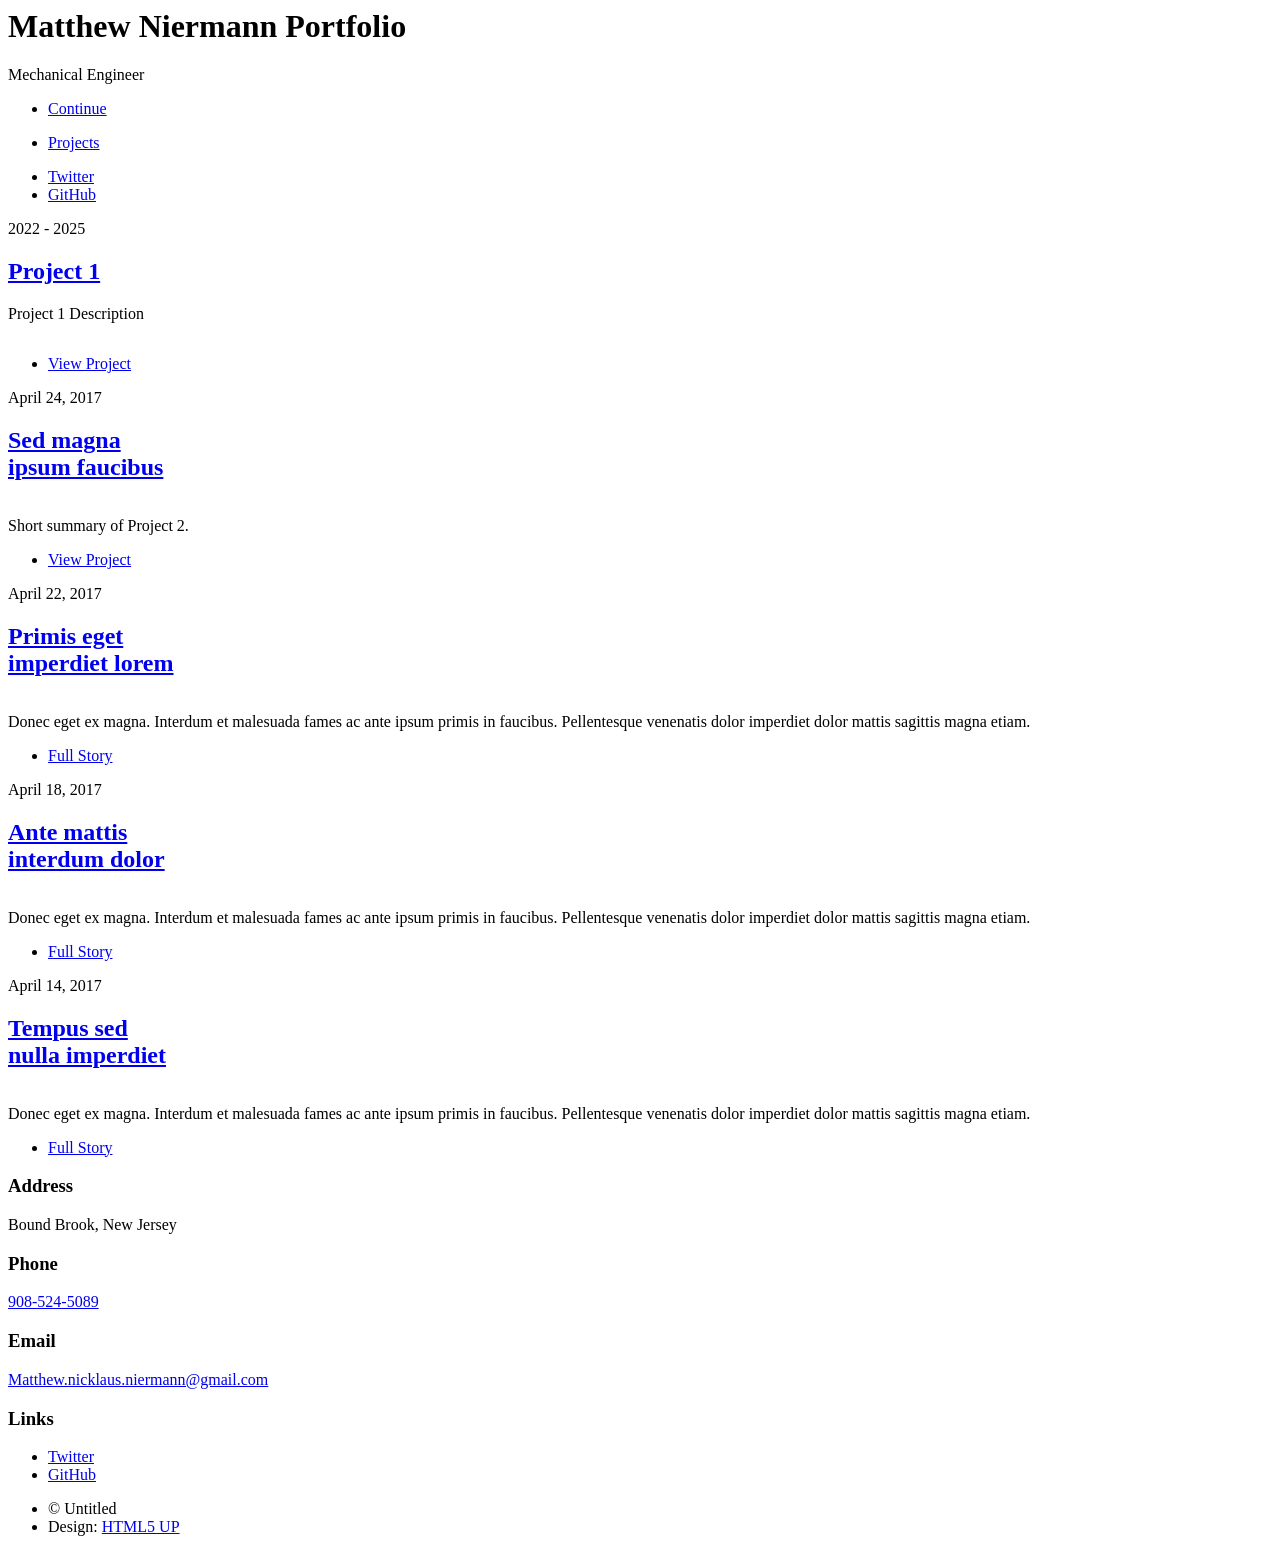
==== index.html @ f5a977fb "Add files via upload" ====
<html>
	<head>
		<title>Matthew Niermann Portfolio</title>
		<meta charset="utf-8" />
		<meta name="viewport" content="width=device-width, initial-scale=1, user-scalable=no" />
		<link rel="stylesheet" href="assets/css/main.css" />
		<noscript><link rel="stylesheet" href="assets/css/noscript.css" /></noscript>
	</head>
	<body class="is-preload">

		<!-- Wrapper -->
			<div id="wrapper" class="fade-in">

				<!-- Intro -->
					<div id="intro">
						<h1>Matthew Niermann Portfolio</h1>
						<p>Mechanical Engineer</p>
						<ul class="actions">
							<li><a href="#header" class="button icon solid solo fa-arrow-down scrolly">Continue</a></li>
						</ul>
					</div>



				<!-- Nav -->
					<nav id="nav">
						<ul class="links">
							<li class="active"><a href="index.html">Projects</a></li>
						</ul>
						<ul class="icons">
							<li><a href="#" class="icon brands alt fa-linkedin"><span class="label">Twitter</span></a></li>
							<li><a href="#" class="icon brands alt fa-github"><span class="label">GitHub</span></a></li>
						</ul>
					</nav>

				<!-- Main -->
					<div id="main">
						<!-- Featured Post -->
							<article class="post featured">
								<header class="major">
									<span class="date">2022 - 2025</span>
									<h2><a href="projects/project1.html">Project 1<br /></a></h2>
									<p>Project 1 Description</p>
								</header>
								<a href="projects/project1.html" class="image main"><img src="images/pic01.jpg" alt="" /></a>
								<ul class="actions special">
									<li><a href="projects/project1.html" class="button large">View Project</a></li>
								</ul>
							</article>

							<!-- Example for other projects -->
							<article>
								<header>
									<span class="date">April 24, 2017</span>
									<h2><a href="projects/project2.html">Sed magna<br />ipsum faucibus</a></h2>
								</header>
								<a href="projects/project2.html" class="image fit"><img src="images/pic02.jpg" alt="" /></a>
								<p>Short summary of Project 2.</p>
								<ul class="actions special">
									<li><a href="projects/project2.html" class="button">View Project</a></li>
								</ul>
							</article>

								<article>
									<header>
										<span class="date">April 22, 2017</span>
										<h2><a href="#">Primis eget<br />
										imperdiet lorem</a></h2>
									</header>
									<a href="#" class="image fit"><img src="images/pic03.jpg" alt="" /></a>
									<p>Donec eget ex magna. Interdum et malesuada fames ac ante ipsum primis in faucibus. Pellentesque venenatis dolor imperdiet dolor mattis sagittis magna etiam.</p>
									<ul class="actions special">
										<li><a href="#" class="button">Full Story</a></li>
									</ul>
								</article>
								<article>
									<header>
										<span class="date">April 18, 2017</span>
										<h2><a href="#">Ante mattis<br />
										interdum dolor</a></h2>
									</header>
									<a href="#" class="image fit"><img src="images/pic04.jpg" alt="" /></a>
									<p>Donec eget ex magna. Interdum et malesuada fames ac ante ipsum primis in faucibus. Pellentesque venenatis dolor imperdiet dolor mattis sagittis magna etiam.</p>
									<ul class="actions special">
										<li><a href="#" class="button">Full Story</a></li>
									</ul>
								</article>
								<article>
									<header>
										<span class="date">April 14, 2017</span>
										<h2><a href="#">Tempus sed<br />
										nulla imperdiet</a></h2>
									</header>
									<a href="#" class="image fit"><img src="images/pic05.jpg" alt="" /></a>
									<p>Donec eget ex magna. Interdum et malesuada fames ac ante ipsum primis in faucibus. Pellentesque venenatis dolor imperdiet dolor mattis sagittis magna etiam.</p>
									<ul class="actions special">
										<li><a href="#" class="button">Full Story</a></li>
									</ul>
								</article>
								

						


						<section class="split contact">
							<section class="alt">
								<h3>Address</h3>
								<p>Bound Brook, New Jersey</p>
							</section>
							<section>
								<h3>Phone</h3>
								<p><a href="#">908-524-5089</a></p>
							</section>
							<section>
								<h3>Email</h3>
								<p><a href="#">Matthew.nicklaus.niermann@gmail.com</a></p>
							</section>
							<section>
								<h3>Links</h3>
								<ul class="icons alt">
									<li><a href="#" class="icon brands alt fa-linkedin"><span class="label">Twitter</span></a></li>
									<li><a href="#" class="icon brands alt fa-github"><span class="label">GitHub</span></a></li>
								</ul>
							</section>
						</section>
					</footer>

				<!-- Copyright -->
					<div id="copyright">
						<ul><li>&copy; Untitled</li><li>Design: <a href="https://html5up.net">HTML5 UP</a></li></ul>
					</div>

			</div>

		<!-- Scripts -->
			<script src="assets/js/jquery.min.js"></script>
			<script src="assets/js/jquery.scrollex.min.js"></script>
			<script src="assets/js/jquery.scrolly.min.js"></script>
			<script src="assets/js/browser.min.js"></script>
			<script src="assets/js/breakpoints.min.js"></script>
			<script src="assets/js/util.js"></script>
			<script src="assets/js/main.js"></script>

	</body>
</html>
---- assets/css/main.css ----
@import url(fontawesome-all.min.css);
@import url("https://fonts.googleapis.com/css?family=Merriweather:300,700,300italic,700italic|Source+Sans+Pro:900");

/*
	Massively by HTML5 UP
	html5up.net | @ajlkn
	Free for personal and commercial use under the CCA 3.0 license (html5up.net/license)
*/

html, body, div, span, applet, object,
iframe, h1, h2, h3, h4, h5, h6, p, blockquote,
pre, a, abbr, acronym, address, big, cite,
code, del, dfn, em, img, ins, kbd, q, s, samp,
small, strike, strong, sub, sup, tt, var, b,
u, i, center, dl, dt, dd, ol, ul, li, fieldset,
form, label, legend, table, caption, tbody,
tfoot, thead, tr, th, td, article, aside,
canvas, details, embed, figure, figcaption,
footer, header, hgroup, menu, nav, output, ruby,
section, summary, time, mark, audio, video {
	margin: 0;
	padding: 0;
	border: 0;
	font-size: 100%;
	font: inherit;
	vertical-align: baseline;}

article, aside, details, figcaption, figure,
footer, header, hgroup, menu, nav, section {
	display: block;}

body {
	line-height: 1;
}

ol, ul {
	list-style: none;
}

blockquote, q {
	quotes: none;
}

	blockquote:before, blockquote:after, q:before, q:after {
		content: '';
		content: none;
	}

table {
	border-collapse: collapse;
	border-spacing: 0;
}

body {
	-webkit-text-size-adjust: none;
}

mark {
	background-color: transparent;
	color: inherit;
}

input::-moz-focus-inner {
	border: 0;
	padding: 0;
}

input, select, textarea {
	-moz-appearance: none;
	-webkit-appearance: none;
	-ms-appearance: none;
	appearance: none;
}

/* Basic */

	@-ms-viewport {
		width: device-width;
	}

	body {
		-ms-overflow-style: scrollbar;
	}

	@media screen and (max-width: 480px) {

		html, body {
			min-width: 320px;
		}

	}

	html {
		box-sizing: border-box;
	}

	*, *:before, *:after {
		box-sizing: inherit;
	}

	body {
		background-color: #1e252d;
	}

		body.is-preload *, body.is-preload *:before, body.is-preload *:after {
			-moz-animation: none !important;
			-webkit-animation: none !important;
			-ms-animation: none !important;
			animation: none !important;
			-moz-transition: none !important;
			-webkit-transition: none !important;
			-ms-transition: none !important;
			transition: none !important;
		}

/* Type */

	html {
		font-size: 16pt;
	}

		@media screen and (max-width: 1680px) {

			html {
				font-size: 12pt;
			}

		}

		@media screen and (max-width: 1280px) {

			html {
				font-size: 11pt;
			}

		}

		@media screen and (max-width: 360px) {

			html {
				font-size: 10pt;
			}

		}

	body {
		color: #212931;
	}

	body, input, select, textarea {
		font-family: "Merriweather", Georgia, serif;
		font-weight: 300;
		font-size: 1rem;
		line-height: 2.375;
	}

	a {
		-moz-transition: color 0.2s ease-in-out, background-color 0.2s ease-in-out, border-color 0.2s ease-in-out, box-shadow 0.2s ease-in-out;
		-webkit-transition: color 0.2s ease-in-out, background-color 0.2s ease-in-out, border-color 0.2s ease-in-out, box-shadow 0.2s ease-in-out;
		-ms-transition: color 0.2s ease-in-out, background-color 0.2s ease-in-out, border-color 0.2s ease-in-out, box-shadow 0.2s ease-in-out;
		transition: color 0.2s ease-in-out, background-color 0.2s ease-in-out, border-color 0.2s ease-in-out, box-shadow 0.2s ease-in-out;
		border-bottom: dotted 1px;
		text-decoration: none;
	}

		a:hover {
			border-bottom-color: transparent;
		}

	strong, b {
		font-weight: 600;
	}

	em, i {
		font-style: italic;
	}

	p {
		text-align: justify;
		margin: 0 0 2rem 0;
	}

	h1, h2, h3, h4, h5, h6 {
		font-family: "Source Sans Pro", Helvetica, sans-serif;
		font-weight: 900;
		line-height: 1.5;
		letter-spacing: 0.075em;
		text-transform: uppercase;
		margin: 0 0 1rem 0;
	}

		h1 a, h2 a, h3 a, h4 a, h5 a, h6 a {
			border-bottom: 0;
			color: inherit;
			text-decoration: none;
		}

	h1 {
		font-size: 4rem;
		line-height: 1.1;
		margin: 0 0 2rem 0;
	}

	h2 {
		font-size: 1.75rem;
		line-height: 1.3;
		margin: 0 0 1.5rem 0;
	}

	h3 {
		font-size: 1.25rem;
		margin: 0 0 1.5rem 0;
	}

	h4 {
		font-size: 1rem;
	}

	h5 {
		font-size: 0.9rem;
	}

	h6 {
		font-size: 0.8rem;
	}

	sub {
		font-size: 0.8rem;
		position: relative;
		top: 0.5rem;
	}

	sup {
		font-size: 0.8rem;
		position: relative;
		top: -0.5rem;
	}

	blockquote {
		border-left: solid 4px;
		font-style: italic;
		margin: 0 0 2rem 0;
		padding: 0.5rem 0 0.5rem 2rem;
	}

	code {
		border: solid 2px;
		font-family: "Courier New", monospace;
		font-size: 0.9rem;
		margin: 0 0.25rem;
		padding: 0.25rem 0.65rem;
	}

	pre {
		-webkit-overflow-scrolling: touch;
		font-family: "Courier New", monospace;
		font-size: 0.9rem;
		margin: 0 0 2rem 0;
	}

		pre code {
			display: block;
			line-height: 1.75;
			padding: 1rem 1.5rem;
			overflow-x: auto;
		}

	hr {
		border: 0;
		border-bottom: solid 2px;
		margin: 3rem 0;
	}

		hr.major {
			margin: 5rem 0;
		}

	.align-left {
		text-align: left;
	}

	.align-center {
		text-align: center;
	}

	.align-right {
		text-align: right;
	}

	input, select, textarea {
		color: #212931;
	}

	a {
		color: #212931;
		border-bottom-color: rgba(33, 41, 49, 0.5);
	}

		a:hover {
			border-bottom-color: transparent;
			color: #18bfef !important;
		}

	strong, b {
		color: #212931;
	}

	h1, h2, h3, h4, h5, h6 {
		color: #212931;
	}

	blockquote {
		border-left-color: #eeeeee;
	}

	code {
		background: rgba(220, 220, 220, 0.25);
		border-color: #eeeeee;
	}

	hr {
		border-bottom-color: #eeeeee;
	}

/* Row */

	.row {
		display: flex;
		flex-wrap: wrap;
		box-sizing: border-box;
		align-items: stretch;
	}

		.row > * {
			box-sizing: border-box;
		}

		.row.gtr-uniform > * > :last-child {
			margin-bottom: 0;
		}

		.row.aln-left {
			justify-content: flex-start;
		}

		.row.aln-center {
			justify-content: center;
		}

		.row.aln-right {
			justify-content: flex-end;
		}

		.row.aln-top {
			align-items: flex-start;
		}

		.row.aln-middle {
			align-items: center;
		}

		.row.aln-bottom {
			align-items: flex-end;
		}

		.row > .imp {
			order: -1;
		}

		.row > .col-1 {
			width: 8.33333%;
		}

		.row > .off-1 {
			margin-left: 8.33333%;
		}

		.row > .col-2 {
			width: 16.66667%;
		}

		.row > .off-2 {
			margin-left: 16.66667%;
		}

		.row > .col-3 {
			width: 25%;
		}

		.row > .off-3 {
			margin-left: 25%;
		}

		.row > .col-4 {
			width: 33.33333%;
		}

		.row > .off-4 {
			margin-left: 33.33333%;
		}

		.row > .col-5 {
			width: 41.66667%;
		}

		.row > .off-5 {
			margin-left: 41.66667%;
		}

		.row > .col-6 {
			width: 50%;
		}

		.row > .off-6 {
			margin-left: 50%;
		}

		.row > .col-7 {
			width: 58.33333%;
		}

		.row > .off-7 {
			margin-left: 58.33333%;
		}

		.row > .col-8 {
			width: 66.66667%;
		}

		.row > .off-8 {
			margin-left: 66.66667%;
		}

		.row > .col-9 {
			width: 75%;
		}

		.row > .off-9 {
			margin-left: 75%;
		}

		.row > .col-10 {
			width: 83.33333%;
		}

		.row > .off-10 {
			margin-left: 83.33333%;
		}

		.row > .col-11 {
			width: 91.66667%;
		}

		.row > .off-11 {
			margin-left: 91.66667%;
		}

		.row > .col-12 {
			width: 100%;
		}

		.row > .off-12 {
			margin-left: 100%;
		}

		.row.gtr-0 {
			margin-top: 0;
			margin-left: 0rem;
		}

			.row.gtr-0 > * {
				padding: 0 0 0 0rem;
			}

			.row.gtr-0.gtr-uniform {
				margin-top: 0rem;
			}

				.row.gtr-0.gtr-uniform > * {
					padding-top: 0rem;
				}

		.row.gtr-25 {
			margin-top: 0;
			margin-left: -0.375rem;
		}

			.row.gtr-25 > * {
				padding: 0 0 0 0.375rem;
			}

			.row.gtr-25.gtr-uniform {
				margin-top: -0.375rem;
			}

				.row.gtr-25.gtr-uniform > * {
					padding-top: 0.375rem;
				}

		.row.gtr-50 {
			margin-top: 0;
			margin-left: -0.75rem;
		}

			.row.gtr-50 > * {
				padding: 0 0 0 0.75rem;
			}

			.row.gtr-50.gtr-uniform {
				margin-top: -0.75rem;
			}

				.row.gtr-50.gtr-uniform > * {
					padding-top: 0.75rem;
				}

		.row {
			margin-top: 0;
			margin-left: -1.5rem;
		}

			.row > * {
				padding: 0 0 0 1.5rem;
			}

			.row.gtr-uniform {
				margin-top: -1.5rem;
			}

				.row.gtr-uniform > * {
					padding-top: 1.5rem;
				}

		.row.gtr-150 {
			margin-top: 0;
			margin-left: -2.25rem;
		}

			.row.gtr-150 > * {
				padding: 0 0 0 2.25rem;
			}

			.row.gtr-150.gtr-uniform {
				margin-top: -2.25rem;
			}

				.row.gtr-150.gtr-uniform > * {
					padding-top: 2.25rem;
				}

		.row.gtr-200 {
			margin-top: 0;
			margin-left: -3rem;
		}

			.row.gtr-200 > * {
				padding: 0 0 0 3rem;
			}

			.row.gtr-200.gtr-uniform {
				margin-top: -3rem;
			}

				.row.gtr-200.gtr-uniform > * {
					padding-top: 3rem;
				}

		@media screen and (max-width: 1680px) {

			.row {
				display: flex;
				flex-wrap: wrap;
				box-sizing: border-box;
				align-items: stretch;
			}

				.row > * {
					box-sizing: border-box;
				}

				.row.gtr-uniform > * > :last-child {
					margin-bottom: 0;
				}

				.row.aln-left {
					justify-content: flex-start;
				}

				.row.aln-center {
					justify-content: center;
				}

				.row.aln-right {
					justify-content: flex-end;
				}

				.row.aln-top {
					align-items: flex-start;
				}

				.row.aln-middle {
					align-items: center;
				}

				.row.aln-bottom {
					align-items: flex-end;
				}

				.row > .imp-xlarge {
					order: -1;
				}

				.row > .col-1-xlarge {
					width: 8.33333%;
				}

				.row > .off-1-xlarge {
					margin-left: 8.33333%;
				}

				.row > .col-2-xlarge {
					width: 16.66667%;
				}

				.row > .off-2-xlarge {
					margin-left: 16.66667%;
				}

				.row > .col-3-xlarge {
					width: 25%;
				}

				.row > .off-3-xlarge {
					margin-left: 25%;
				}

				.row > .col-4-xlarge {
					width: 33.33333%;
				}

				.row > .off-4-xlarge {
					margin-left: 33.33333%;
				}

				.row > .col-5-xlarge {
					width: 41.66667%;
				}

				.row > .off-5-xlarge {
					margin-left: 41.66667%;
				}

				.row > .col-6-xlarge {
					width: 50%;
				}

				.row > .off-6-xlarge {
					margin-left: 50%;
				}

				.row > .col-7-xlarge {
					width: 58.33333%;
				}

				.row > .off-7-xlarge {
					margin-left: 58.33333%;
				}

				.row > .col-8-xlarge {
					width: 66.66667%;
				}

				.row > .off-8-xlarge {
					margin-left: 66.66667%;
				}

				.row > .col-9-xlarge {
					width: 75%;
				}

				.row > .off-9-xlarge {
					margin-left: 75%;
				}

				.row > .col-10-xlarge {
					width: 83.33333%;
				}

				.row > .off-10-xlarge {
					margin-left: 83.33333%;
				}

				.row > .col-11-xlarge {
					width: 91.66667%;
				}

				.row > .off-11-xlarge {
					margin-left: 91.66667%;
				}

				.row > .col-12-xlarge {
					width: 100%;
				}

				.row > .off-12-xlarge {
					margin-left: 100%;
				}

				.row.gtr-0 {
					margin-top: 0;
					margin-left: 0rem;
				}

					.row.gtr-0 > * {
						padding: 0 0 0 0rem;
					}

					.row.gtr-0.gtr-uniform {
						margin-top: 0rem;
					}

						.row.gtr-0.gtr-uniform > * {
							padding-top: 0rem;
						}

				.row.gtr-25 {
					margin-top: 0;
					margin-left: -0.375rem;
				}

					.row.gtr-25 > * {
						padding: 0 0 0 0.375rem;
					}

					.row.gtr-25.gtr-uniform {
						margin-top: -0.375rem;
					}

						.row.gtr-25.gtr-uniform > * {
							padding-top: 0.375rem;
						}

				.row.gtr-50 {
					margin-top: 0;
					margin-left: -0.75rem;
				}

					.row.gtr-50 > * {
						padding: 0 0 0 0.75rem;
					}

					.row.gtr-50.gtr-uniform {
						margin-top: -0.75rem;
					}

						.row.gtr-50.gtr-uniform > * {
							padding-top: 0.75rem;
						}

				.row {
					margin-top: 0;
					margin-left: -1.5rem;
				}

					.row > * {
						padding: 0 0 0 1.5rem;
					}

					.row.gtr-uniform {
						margin-top: -1.5rem;
					}

						.row.gtr-uniform > * {
							padding-top: 1.5rem;
						}

				.row.gtr-150 {
					margin-top: 0;
					margin-left: -2.25rem;
				}

					.row.gtr-150 > * {
						padding: 0 0 0 2.25rem;
					}

					.row.gtr-150.gtr-uniform {
						margin-top: -2.25rem;
					}

						.row.gtr-150.gtr-uniform > * {
							padding-top: 2.25rem;
						}

				.row.gtr-200 {
					margin-top: 0;
					margin-left: -3rem;
				}

					.row.gtr-200 > * {
						padding: 0 0 0 3rem;
					}

					.row.gtr-200.gtr-uniform {
						margin-top: -3rem;
					}

						.row.gtr-200.gtr-uniform > * {
							padding-top: 3rem;
						}

		}

		@media screen and (max-width: 1280px) {

			.row {
				display: flex;
				flex-wrap: wrap;
				box-sizing: border-box;
				align-items: stretch;
			}

				.row > * {
					box-sizing: border-box;
				}

				.row.gtr-uniform > * > :last-child {
					margin-bottom: 0;
				}

				.row.aln-left {
					justify-content: flex-start;
				}

				.row.aln-center {
					justify-content: center;
				}

				.row.aln-right {
					justify-content: flex-end;
				}

				.row.aln-top {
					align-items: flex-start;
				}

				.row.aln-middle {
					align-items: center;
				}

				.row.aln-bottom {
					align-items: flex-end;
				}

				.row > .imp-large {
					order: -1;
				}

				.row > .col-1-large {
					width: 8.33333%;
				}

				.row > .off-1-large {
					margin-left: 8.33333%;
				}

				.row > .col-2-large {
					width: 16.66667%;
				}

				.row > .off-2-large {
					margin-left: 16.66667%;
				}

				.row > .col-3-large {
					width: 25%;
				}

				.row > .off-3-large {
					margin-left: 25%;
				}

				.row > .col-4-large {
					width: 33.33333%;
				}

				.row > .off-4-large {
					margin-left: 33.33333%;
				}

				.row > .col-5-large {
					width: 41.66667%;
				}

				.row > .off-5-large {
					margin-left: 41.66667%;
				}

				.row > .col-6-large {
					width: 50%;
				}

				.row > .off-6-large {
					margin-left: 50%;
				}

				.row > .col-7-large {
					width: 58.33333%;
				}

				.row > .off-7-large {
					margin-left: 58.33333%;
				}

				.row > .col-8-large {
					width: 66.66667%;
				}

				.row > .off-8-large {
					margin-left: 66.66667%;
				}

				.row > .col-9-large {
					width: 75%;
				}

				.row > .off-9-large {
					margin-left: 75%;
				}

				.row > .col-10-large {
					width: 83.33333%;
				}

				.row > .off-10-large {
					margin-left: 83.33333%;
				}

				.row > .col-11-large {
					width: 91.66667%;
				}

				.row > .off-11-large {
					margin-left: 91.66667%;
				}

				.row > .col-12-large {
					width: 100%;
				}

				.row > .off-12-large {
					margin-left: 100%;
				}

				.row.gtr-0 {
					margin-top: 0;
					margin-left: 0rem;
				}

					.row.gtr-0 > * {
						padding: 0 0 0 0rem;
					}

					.row.gtr-0.gtr-uniform {
						margin-top: 0rem;
					}

						.row.gtr-0.gtr-uniform > * {
							padding-top: 0rem;
						}

				.row.gtr-25 {
					margin-top: 0;
					margin-left: -0.375rem;
				}

					.row.gtr-25 > * {
						padding: 0 0 0 0.375rem;
					}

					.row.gtr-25.gtr-uniform {
						margin-top: -0.375rem;
					}

						.row.gtr-25.gtr-uniform > * {
							padding-top: 0.375rem;
						}

				.row.gtr-50 {
					margin-top: 0;
					margin-left: -0.75rem;
				}

					.row.gtr-50 > * {
						padding: 0 0 0 0.75rem;
					}

					.row.gtr-50.gtr-uniform {
						margin-top: -0.75rem;
					}

						.row.gtr-50.gtr-uniform > * {
							padding-top: 0.75rem;
						}

				.row {
					margin-top: 0;
					margin-left: -1.5rem;
				}

					.row > * {
						padding: 0 0 0 1.5rem;
					}

					.row.gtr-uniform {
						margin-top: -1.5rem;
					}

						.row.gtr-uniform > * {
							padding-top: 1.5rem;
						}

				.row.gtr-150 {
					margin-top: 0;
					margin-left: -2.25rem;
				}

					.row.gtr-150 > * {
						padding: 0 0 0 2.25rem;
					}

					.row.gtr-150.gtr-uniform {
						margin-top: -2.25rem;
					}

						.row.gtr-150.gtr-uniform > * {
							padding-top: 2.25rem;
						}

				.row.gtr-200 {
					margin-top: 0;
					margin-left: -3rem;
				}

					.row.gtr-200 > * {
						padding: 0 0 0 3rem;
					}

					.row.gtr-200.gtr-uniform {
						margin-top: -3rem;
					}

						.row.gtr-200.gtr-uniform > * {
							padding-top: 3rem;
						}

		}

		@media screen and (max-width: 980px) {

			.row {
				display: flex;
				flex-wrap: wrap;
				box-sizing: border-box;
				align-items: stretch;
			}

				.row > * {
					box-sizing: border-box;
				}

				.row.gtr-uniform > * > :last-child {
					margin-bottom: 0;
				}

				.row.aln-left {
					justify-content: flex-start;
				}

				.row.aln-center {
					justify-content: center;
				}

				.row.aln-right {
					justify-content: flex-end;
				}

				.row.aln-top {
					align-items: flex-start;
				}

				.row.aln-middle {
					align-items: center;
				}

				.row.aln-bottom {
					align-items: flex-end;
				}

				.row > .imp-medium {
					order: -1;
				}

				.row > .col-1-medium {
					width: 8.33333%;
				}

				.row > .off-1-medium {
					margin-left: 8.33333%;
				}

				.row > .col-2-medium {
					width: 16.66667%;
				}

				.row > .off-2-medium {
					margin-left: 16.66667%;
				}

				.row > .col-3-medium {
					width: 25%;
				}

				.row > .off-3-medium {
					margin-left: 25%;
				}

				.row > .col-4-medium {
					width: 33.33333%;
				}

				.row > .off-4-medium {
					margin-left: 33.33333%;
				}

				.row > .col-5-medium {
					width: 41.66667%;
				}

				.row > .off-5-medium {
					margin-left: 41.66667%;
				}

				.row > .col-6-medium {
					width: 50%;
				}

				.row > .off-6-medium {
					margin-left: 50%;
				}

				.row > .col-7-medium {
					width: 58.33333%;
				}

				.row > .off-7-medium {
					margin-left: 58.33333%;
				}

				.row > .col-8-medium {
					width: 66.66667%;
				}

				.row > .off-8-medium {
					margin-left: 66.66667%;
				}

				.row > .col-9-medium {
					width: 75%;
				}

				.row > .off-9-medium {
					margin-left: 75%;
				}

				.row > .col-10-medium {
					width: 83.33333%;
				}

				.row > .off-10-medium {
					margin-left: 83.33333%;
				}

				.row > .col-11-medium {
					width: 91.66667%;
				}

				.row > .off-11-medium {
					margin-left: 91.66667%;
				}

				.row > .col-12-medium {
					width: 100%;
				}

				.row > .off-12-medium {
					margin-left: 100%;
				}

				.row.gtr-0 {
					margin-top: 0;
					margin-left: 0rem;
				}

					.row.gtr-0 > * {
						padding: 0 0 0 0rem;
					}

					.row.gtr-0.gtr-uniform {
						margin-top: 0rem;
					}

						.row.gtr-0.gtr-uniform > * {
							padding-top: 0rem;
						}

				.row.gtr-25 {
					margin-top: 0;
					margin-left: -0.375rem;
				}

					.row.gtr-25 > * {
						padding: 0 0 0 0.375rem;
					}

					.row.gtr-25.gtr-uniform {
						margin-top: -0.375rem;
					}

						.row.gtr-25.gtr-uniform > * {
							padding-top: 0.375rem;
						}

				.row.gtr-50 {
					margin-top: 0;
					margin-left: -0.75rem;
				}

					.row.gtr-50 > * {
						padding: 0 0 0 0.75rem;
					}

					.row.gtr-50.gtr-uniform {
						margin-top: -0.75rem;
					}

						.row.gtr-50.gtr-uniform > * {
							padding-top: 0.75rem;
						}

				.row {
					margin-top: 0;
					margin-left: -1.5rem;
				}

					.row > * {
						padding: 0 0 0 1.5rem;
					}

					.row.gtr-uniform {
						margin-top: -1.5rem;
					}

						.row.gtr-uniform > * {
							padding-top: 1.5rem;
						}

				.row.gtr-150 {
					margin-top: 0;
					margin-left: -2.25rem;
				}

					.row.gtr-150 > * {
						padding: 0 0 0 2.25rem;
					}

					.row.gtr-150.gtr-uniform {
						margin-top: -2.25rem;
					}

						.row.gtr-150.gtr-uniform > * {
							padding-top: 2.25rem;
						}

				.row.gtr-200 {
					margin-top: 0;
					margin-left: -3rem;
				}

					.row.gtr-200 > * {
						padding: 0 0 0 3rem;
					}

					.row.gtr-200.gtr-uniform {
						margin-top: -3rem;
					}

						.row.gtr-200.gtr-uniform > * {
							padding-top: 3rem;
						}

		}

		@media screen and (max-width: 736px) {

			.row {
				display: flex;
				flex-wrap: wrap;
				box-sizing: border-box;
				align-items: stretch;
			}

				.row > * {
					box-sizing: border-box;
				}

				.row.gtr-uniform > * > :last-child {
					margin-bottom: 0;
				}

				.row.aln-left {
					justify-content: flex-start;
				}

				.row.aln-center {
					justify-content: center;
				}

				.row.aln-right {
					justify-content: flex-end;
				}

				.row.aln-top {
					align-items: flex-start;
				}

				.row.aln-middle {
					align-items: center;
				}

				.row.aln-bottom {
					align-items: flex-end;
				}

				.row > .imp-small {
					order: -1;
				}

				.row > .col-1-small {
					width: 8.33333%;
				}

				.row > .off-1-small {
					margin-left: 8.33333%;
				}

				.row > .col-2-small {
					width: 16.66667%;
				}

				.row > .off-2-small {
					margin-left: 16.66667%;
				}

				.row > .col-3-small {
					width: 25%;
				}

				.row > .off-3-small {
					margin-left: 25%;
				}

				.row > .col-4-small {
					width: 33.33333%;
				}

				.row > .off-4-small {
					margin-left: 33.33333%;
				}

				.row > .col-5-small {
					width: 41.66667%;
				}

				.row > .off-5-small {
					margin-left: 41.66667%;
				}

				.row > .col-6-small {
					width: 50%;
				}

				.row > .off-6-small {
					margin-left: 50%;
				}

				.row > .col-7-small {
					width: 58.33333%;
				}

				.row > .off-7-small {
					margin-left: 58.33333%;
				}

				.row > .col-8-small {
					width: 66.66667%;
				}

				.row > .off-8-small {
					margin-left: 66.66667%;
				}

				.row > .col-9-small {
					width: 75%;
				}

				.row > .off-9-small {
					margin-left: 75%;
				}

				.row > .col-10-small {
					width: 83.33333%;
				}

				.row > .off-10-small {
					margin-left: 83.33333%;
				}

				.row > .col-11-small {
					width: 91.66667%;
				}

				.row > .off-11-small {
					margin-left: 91.66667%;
				}

				.row > .col-12-small {
					width: 100%;
				}

				.row > .off-12-small {
					margin-left: 100%;
				}

				.row.gtr-0 {
					margin-top: 0;
					margin-left: 0rem;
				}

					.row.gtr-0 > * {
						padding: 0 0 0 0rem;
					}

					.row.gtr-0.gtr-uniform {
						margin-top: 0rem;
					}

						.row.gtr-0.gtr-uniform > * {
							padding-top: 0rem;
						}

				.row.gtr-25 {
					margin-top: 0;
					margin-left: -0.375rem;
				}

					.row.gtr-25 > * {
						padding: 0 0 0 0.375rem;
					}

					.row.gtr-25.gtr-uniform {
						margin-top: -0.375rem;
					}

						.row.gtr-25.gtr-uniform > * {
							padding-top: 0.375rem;
						}

				.row.gtr-50 {
					margin-top: 0;
					margin-left: -0.75rem;
				}

					.row.gtr-50 > * {
						padding: 0 0 0 0.75rem;
					}

					.row.gtr-50.gtr-uniform {
						margin-top: -0.75rem;
					}

						.row.gtr-50.gtr-uniform > * {
							padding-top: 0.75rem;
						}

				.row {
					margin-top: 0;
					margin-left: -1.5rem;
				}

					.row > * {
						padding: 0 0 0 1.5rem;
					}

					.row.gtr-uniform {
						margin-top: -1.5rem;
					}

						.row.gtr-uniform > * {
							padding-top: 1.5rem;
						}

				.row.gtr-150 {
					margin-top: 0;
					margin-left: -2.25rem;
				}

					.row.gtr-150 > * {
						padding: 0 0 0 2.25rem;
					}

					.row.gtr-150.gtr-uniform {
						margin-top: -2.25rem;
					}

						.row.gtr-150.gtr-uniform > * {
							padding-top: 2.25rem;
						}

				.row.gtr-200 {
					margin-top: 0;
					margin-left: -3rem;
				}

					.row.gtr-200 > * {
						padding: 0 0 0 3rem;
					}

					.row.gtr-200.gtr-uniform {
						margin-top: -3rem;
					}

						.row.gtr-200.gtr-uniform > * {
							padding-top: 3rem;
						}

		}

		@media screen and (max-width: 480px) {

			.row {
				display: flex;
				flex-wrap: wrap;
				box-sizing: border-box;
				align-items: stretch;
			}

				.row > * {
					box-sizing: border-box;
				}

				.row.gtr-uniform > * > :last-child {
					margin-bottom: 0;
				}

				.row.aln-left {
					justify-content: flex-start;
				}

				.row.aln-center {
					justify-content: center;
				}

				.row.aln-right {
					justify-content: flex-end;
				}

				.row.aln-top {
					align-items: flex-start;
				}

				.row.aln-middle {
					align-items: center;
				}

				.row.aln-bottom {
					align-items: flex-end;
				}

				.row > .imp-xsmall {
					order: -1;
				}

				.row > .col-1-xsmall {
					width: 8.33333%;
				}

				.row > .off-1-xsmall {
					margin-left: 8.33333%;
				}

				.row > .col-2-xsmall {
					width: 16.66667%;
				}

				.row > .off-2-xsmall {
					margin-left: 16.66667%;
				}

				.row > .col-3-xsmall {
					width: 25%;
				}

				.row > .off-3-xsmall {
					margin-left: 25%;
				}

				.row > .col-4-xsmall {
					width: 33.33333%;
				}

				.row > .off-4-xsmall {
					margin-left: 33.33333%;
				}

				.row > .col-5-xsmall {
					width: 41.66667%;
				}

				.row > .off-5-xsmall {
					margin-left: 41.66667%;
				}

				.row > .col-6-xsmall {
					width: 50%;
				}

				.row > .off-6-xsmall {
					margin-left: 50%;
				}

				.row > .col-7-xsmall {
					width: 58.33333%;
				}

				.row > .off-7-xsmall {
					margin-left: 58.33333%;
				}

				.row > .col-8-xsmall {
					width: 66.66667%;
				}

				.row > .off-8-xsmall {
					margin-left: 66.66667%;
				}

				.row > .col-9-xsmall {
					width: 75%;
				}

				.row > .off-9-xsmall {
					margin-left: 75%;
				}

				.row > .col-10-xsmall {
					width: 83.33333%;
				}

				.row > .off-10-xsmall {
					margin-left: 83.33333%;
				}

				.row > .col-11-xsmall {
					width: 91.66667%;
				}

				.row > .off-11-xsmall {
					margin-left: 91.66667%;
				}

				.row > .col-12-xsmall {
					width: 100%;
				}

				.row > .off-12-xsmall {
					margin-left: 100%;
				}

				.row.gtr-0 {
					margin-top: 0;
					margin-left: 0rem;
				}

					.row.gtr-0 > * {
						padding: 0 0 0 0rem;
					}

					.row.gtr-0.gtr-uniform {
						margin-top: 0rem;
					}

						.row.gtr-0.gtr-uniform > * {
							padding-top: 0rem;
						}

				.row.gtr-25 {
					margin-top: 0;
					margin-left: -0.375rem;
				}

					.row.gtr-25 > * {
						padding: 0 0 0 0.375rem;
					}

					.row.gtr-25.gtr-uniform {
						margin-top: -0.375rem;
					}

						.row.gtr-25.gtr-uniform > * {
							padding-top: 0.375rem;
						}

				.row.gtr-50 {
					margin-top: 0;
					margin-left: -0.75rem;
				}

					.row.gtr-50 > * {
						padding: 0 0 0 0.75rem;
					}

					.row.gtr-50.gtr-uniform {
						margin-top: -0.75rem;
					}

						.row.gtr-50.gtr-uniform > * {
							padding-top: 0.75rem;
						}

				.row {
					margin-top: 0;
					margin-left: -1.5rem;
				}

					.row > * {
						padding: 0 0 0 1.5rem;
					}

					.row.gtr-uniform {
						margin-top: -1.5rem;
					}

						.row.gtr-uniform > * {
							padding-top: 1.5rem;
						}

				.row.gtr-150 {
					margin-top: 0;
					margin-left: -2.25rem;
				}

					.row.gtr-150 > * {
						padding: 0 0 0 2.25rem;
					}

					.row.gtr-150.gtr-uniform {
						margin-top: -2.25rem;
					}

						.row.gtr-150.gtr-uniform > * {
							padding-top: 2.25rem;
						}

				.row.gtr-200 {
					margin-top: 0;
					margin-left: -3rem;
				}

					.row.gtr-200 > * {
						padding: 0 0 0 3rem;
					}

					.row.gtr-200.gtr-uniform {
						margin-top: -3rem;
					}

						.row.gtr-200.gtr-uniform > * {
							padding-top: 3rem;
						}

		}

		@media screen and (max-width: 360px) {

			.row {
				display: flex;
				flex-wrap: wrap;
				box-sizing: border-box;
				align-items: stretch;
			}

				.row > * {
					box-sizing: border-box;
				}

				.row.gtr-uniform > * > :last-child {
					margin-bottom: 0;
				}

				.row.aln-left {
					justify-content: flex-start;
				}

				.row.aln-center {
					justify-content: center;
				}

				.row.aln-right {
					justify-content: flex-end;
				}

				.row.aln-top {
					align-items: flex-start;
				}

				.row.aln-middle {
					align-items: center;
				}

				.row.aln-bottom {
					align-items: flex-end;
				}

				.row > .imp-xxsmall {
					order: -1;
				}

				.row > .col-1-xxsmall {
					width: 8.33333%;
				}

				.row > .off-1-xxsmall {
					margin-left: 8.33333%;
				}

				.row > .col-2-xxsmall {
					width: 16.66667%;
				}

				.row > .off-2-xxsmall {
					margin-left: 16.66667%;
				}

				.row > .col-3-xxsmall {
					width: 25%;
				}

				.row > .off-3-xxsmall {
					margin-left: 25%;
				}

				.row > .col-4-xxsmall {
					width: 33.33333%;
				}

				.row > .off-4-xxsmall {
					margin-left: 33.33333%;
				}

				.row > .col-5-xxsmall {
					width: 41.66667%;
				}

				.row > .off-5-xxsmall {
					margin-left: 41.66667%;
				}

				.row > .col-6-xxsmall {
					width: 50%;
				}

				.row > .off-6-xxsmall {
					margin-left: 50%;
				}

				.row > .col-7-xxsmall {
					width: 58.33333%;
				}

				.row > .off-7-xxsmall {
					margin-left: 58.33333%;
				}

				.row > .col-8-xxsmall {
					width: 66.66667%;
				}

				.row > .off-8-xxsmall {
					margin-left: 66.66667%;
				}

				.row > .col-9-xxsmall {
					width: 75%;
				}

				.row > .off-9-xxsmall {
					margin-left: 75%;
				}

				.row > .col-10-xxsmall {
					width: 83.33333%;
				}

				.row > .off-10-xxsmall {
					margin-left: 83.33333%;
				}

				.row > .col-11-xxsmall {
					width: 91.66667%;
				}

				.row > .off-11-xxsmall {
					margin-left: 91.66667%;
				}

				.row > .col-12-xxsmall {
					width: 100%;
				}

				.row > .off-12-xxsmall {
					margin-left: 100%;
				}

				.row.gtr-0 {
					margin-top: 0;
					margin-left: 0rem;
				}

					.row.gtr-0 > * {
						padding: 0 0 0 0rem;
					}

					.row.gtr-0.gtr-uniform {
						margin-top: 0rem;
					}

						.row.gtr-0.gtr-uniform > * {
							padding-top: 0rem;
						}

				.row.gtr-25 {
					margin-top: 0;
					margin-left: -0.375rem;
				}

					.row.gtr-25 > * {
						padding: 0 0 0 0.375rem;
					}

					.row.gtr-25.gtr-uniform {
						margin-top: -0.375rem;
					}

						.row.gtr-25.gtr-uniform > * {
							padding-top: 0.375rem;
						}

				.row.gtr-50 {
					margin-top: 0;
					margin-left: -0.75rem;
				}

					.row.gtr-50 > * {
						padding: 0 0 0 0.75rem;
					}

					.row.gtr-50.gtr-uniform {
						margin-top: -0.75rem;
					}

						.row.gtr-50.gtr-uniform > * {
							padding-top: 0.75rem;
						}

				.row {
					margin-top: 0;
					margin-left: -1.5rem;
				}

					.row > * {
						padding: 0 0 0 1.5rem;
					}

					.row.gtr-uniform {
						margin-top: -1.5rem;
					}

						.row.gtr-uniform > * {
							padding-top: 1.5rem;
						}

				.row.gtr-150 {
					margin-top: 0;
					margin-left: -2.25rem;
				}

					.row.gtr-150 > * {
						padding: 0 0 0 2.25rem;
					}

					.row.gtr-150.gtr-uniform {
						margin-top: -2.25rem;
					}

						.row.gtr-150.gtr-uniform > * {
							padding-top: 2.25rem;
						}

				.row.gtr-200 {
					margin-top: 0;
					margin-left: -3rem;
				}

					.row.gtr-200 > * {
						padding: 0 0 0 3rem;
					}

					.row.gtr-200.gtr-uniform {
						margin-top: -3rem;
					}

						.row.gtr-200.gtr-uniform > * {
							padding-top: 3rem;
						}

		}

/* Box */

	.box {
		border: solid 2px;
		margin-bottom: 2rem;
		padding: 1.5rem;
	}

		.box > :last-child,
		.box > :last-child > :last-child,
		.box > :last-child > :last-child > :last-child {
			margin-bottom: 0;
		}

		.box.alt {
			border: 0;
			border-radius: 0;
			padding: 0;
		}

	.box {
		border-color: #eeeeee;
	}

/* Button */

	input[type="submit"],
	input[type="reset"],
	input[type="button"],
	button,
	.button {
		-moz-appearance: none;
		-webkit-appearance: none;
		-ms-appearance: none;
		appearance: none;
		-moz-transition: background-color 0.2s ease-in-out, box-shadow 0.2s ease-in-out, color 0.2s ease-in-out;
		-webkit-transition: background-color 0.2s ease-in-out, box-shadow 0.2s ease-in-out, color 0.2s ease-in-out;
		-ms-transition: background-color 0.2s ease-in-out, box-shadow 0.2s ease-in-out, color 0.2s ease-in-out;
		transition: background-color 0.2s ease-in-out, box-shadow 0.2s ease-in-out, color 0.2s ease-in-out;
		border: 0;
		border-radius: 0;
		cursor: pointer;
		display: inline-block;
		font-family: "Source Sans Pro", Helvetica, sans-serif;
		font-size: 0.8rem;
		font-weight: 900;
		letter-spacing: 0.075em;
		height: 3rem;
		line-height: 3rem;
		padding: 0 2rem;
		text-align: center;
		text-decoration: none;
		text-transform: uppercase;
		white-space: nowrap;
	}

		input[type="submit"].icon:before,
		input[type="reset"].icon:before,
		input[type="button"].icon:before,
		button.icon:before,
		.button.icon:before {
			margin-right: 0.5rem;
		}

		input[type="submit"].icon.solo,
		input[type="reset"].icon.solo,
		input[type="button"].icon.solo,
		button.icon.solo,
		.button.icon.solo {
			position: relative;
			width: 4rem;
			height: 4rem;
			line-height: 4rem;
			border-radius: 4rem;
			text-indent: 4rem;
			overflow: hidden;
			padding: 0;
			white-space: nowrap;
		}

			input[type="submit"].icon.solo:before,
			input[type="reset"].icon.solo:before,
			input[type="button"].icon.solo:before,
			button.icon.solo:before,
			.button.icon.solo:before {
				position: absolute;
				display: block;
				top: 0;
				left: 0;
				width: inherit;
				height: inherit;
				line-height: inherit;
				font-size: 1.25rem;
				margin-right: 0;
				text-align: center;
				text-indent: 0;
			}

		input[type="submit"].fit,
		input[type="reset"].fit,
		input[type="button"].fit,
		button.fit,
		.button.fit {
			width: 100%;
		}

		input[type="submit"].small,
		input[type="reset"].small,
		input[type="button"].small,
		button.small,
		.button.small {
			font-size: 0.7rem;
			height: 2.5rem;
			line-height: 2.5rem;
			padding: 0 1.5rem;
		}

		input[type="submit"].large,
		input[type="reset"].large,
		input[type="button"].large,
		button.large,
		.button.large {
			font-size: 0.9rem;
			height: 3.5rem;
			line-height: 3.5rem;
			padding: 0 2.75rem;
		}

		@media screen and (max-width: 980px) {

			input[type="submit"],
			input[type="reset"],
			input[type="button"],
			button,
			.button {
				font-size: 0.9rem;
				height: 3.25rem;
				line-height: 3.25rem;
			}

				input[type="submit"].large,
				input[type="reset"].large,
				input[type="button"].large,
				button.large,
				.button.large {
					font-size: 1rem;
					height: 3.75rem;
					line-height: 3.75rem;
				}

		}

		input[type="submit"].disabled, input[type="submit"]:disabled,
		input[type="reset"].disabled,
		input[type="reset"]:disabled,
		input[type="button"].disabled,
		input[type="button"]:disabled,
		button.disabled,
		button:disabled,
		.button.disabled,
		.button:disabled {
			pointer-events: none;
			opacity: 0.25;
		}

	input[type="submit"],
	input[type="reset"],
	input[type="button"],
	button,
	.button {
		background-color: transparent;
		box-shadow: inset 0 0 0 2px #212931;
		color: #212931 !important;
	}

		input[type="submit"]:hover,
		input[type="reset"]:hover,
		input[type="button"]:hover,
		button:hover,
		.button:hover {
			box-shadow: inset 0 0 0 2px #18bfef;
			color: #18bfef !important;
		}

		input[type="submit"].primary,
		input[type="reset"].primary,
		input[type="button"].primary,
		button.primary,
		.button.primary {
			background-color: #212931;
			box-shadow: none;
			color: #ffffff !important;
		}

			input[type="submit"].primary:hover,
			input[type="reset"].primary:hover,
			input[type="button"].primary:hover,
			button.primary:hover,
			.button.primary:hover {
				background-color: #18bfef;
			}

/* Form */

	form {
		margin: 0 0 2rem 0;
	}

		form > :last-child {
			margin-bottom: 0;
		}

		form > .fields {
			display: -moz-flex;
			display: -webkit-flex;
			display: -ms-flex;
			display: flex;
			-moz-flex-wrap: wrap;
			-webkit-flex-wrap: wrap;
			-ms-flex-wrap: wrap;
			flex-wrap: wrap;
			width: calc(100% + 3rem);
			margin: -1.5rem 0 2rem -1.5rem;
		}

			form > .fields > .field {
				-moz-flex-grow: 0;
				-webkit-flex-grow: 0;
				-ms-flex-grow: 0;
				flex-grow: 0;
				-moz-flex-shrink: 0;
				-webkit-flex-shrink: 0;
				-ms-flex-shrink: 0;
				flex-shrink: 0;
				padding: 1.5rem 0 0 1.5rem;
				width: calc(100% - 1.5rem);
			}

				form > .fields > .field.half {
					width: calc(50% - 0.75rem);
				}

				form > .fields > .field.third {
					width: calc(100%/3 - 0.5rem);
				}

				form > .fields > .field.quarter {
					width: calc(25% - 0.375rem);
				}

		@media screen and (max-width: 480px) {

			form > .fields {
				width: calc(100% + 3rem);
				margin: -1.5rem 0 2rem -1.5rem;
			}

				form > .fields > .field {
					padding: 1.5rem 0 0 1.5rem;
					width: calc(100% - 1.5rem);
				}

					form > .fields > .field.half {
						width: calc(100% - 1.5rem);
					}

					form > .fields > .field.third {
						width: calc(100% - 1.5rem);
					}

					form > .fields > .field.quarter {
						width: calc(100% - 1.5rem);
					}

		}

	label {
		display: block;
		font-family: "Source Sans Pro", Helvetica, sans-serif;
		font-weight: 900;
		line-height: 1.5;
		letter-spacing: 0.075em;
		font-size: 0.8rem;
		text-transform: uppercase;
		margin: 0 0 0.75rem 0;
	}

		@media screen and (max-width: 980px) {

			label {
				font-size: 0.9rem;
			}

		}

	input[type="text"],
	input[type="password"],
	input[type="email"],
	select,
	textarea {
		-moz-appearance: none;
		-webkit-appearance: none;
		-ms-appearance: none;
		appearance: none;
		background: transparent;
		border-radius: 0;
		border: solid 2px;
		color: inherit;
		display: block;
		outline: 0;
		padding: 0 1rem;
		text-decoration: none;
		width: 100%;
	}

		input[type="text"]:invalid,
		input[type="password"]:invalid,
		input[type="email"]:invalid,
		select:invalid,
		textarea:invalid {
			box-shadow: none;
		}

	select {
		background-size: 1.25rem;
		background-repeat: no-repeat;
		background-position: calc(100% - 1rem) center;
		height: 3rem;
		padding-right: 3rem;
		text-overflow: ellipsis;
	}

		select:focus::-ms-value {
			background-color: transparent;
		}

		select::-ms-expand {
			display: none;
		}

	input[type="text"],
	input[type="password"],
	input[type="email"],
	select {
		height: 3rem;
	}

	textarea {
		padding: 0.75rem 1rem;
	}

	input[type="checkbox"],
	input[type="radio"] {
		-moz-appearance: none;
		-webkit-appearance: none;
		-ms-appearance: none;
		appearance: none;
		display: block;
		float: left;
		margin-right: -2rem;
		opacity: 0;
		width: 1rem;
		z-index: -1;
	}

		input[type="checkbox"] + label,
		input[type="radio"] + label {
			text-decoration: none;
			cursor: pointer;
			display: inline-block;
			font-size: 1rem;
			letter-spacing: 0;
			font-family: "Merriweather", Georgia, serif;
			text-transform: none;
			font-weight: 300;
			padding-left: 2.8rem;
			padding-right: 1rem;
			position: relative;
		}

			input[type="checkbox"] + label:before,
			input[type="radio"] + label:before {
				-moz-osx-font-smoothing: grayscale;
				-webkit-font-smoothing: antialiased;
				display: inline-block;
				font-style: normal;
				font-variant: normal;
				text-rendering: auto;
				line-height: 1;
				text-transform: none !important;
				font-family: 'Font Awesome 5 Free';
				font-weight: 900;
			}

			input[type="checkbox"] + label:before,
			input[type="radio"] + label:before {
				border-radius: 0;
				border: solid 2px;
				content: '';
				display: inline-block;
				font-size: 0.8rem;
				height: 1.8rem;
				left: 0;
				line-height: 1.65rem;
				position: absolute;
				text-align: center;
				top: -0.125rem;
				width: 1.8rem;
			}

		input[type="checkbox"]:checked + label:before,
		input[type="radio"]:checked + label:before {
			content: '\f00c';
		}

	input[type="checkbox"] + label:before {
		border-radius: 0;
	}

	input[type="radio"] + label:before {
		border-radius: 100%;
	}

	::-webkit-input-placeholder {
		opacity: 1.0;
	}

	:-moz-placeholder {
		opacity: 1.0;
	}

	::-moz-placeholder {
		opacity: 1.0;
	}

	:-ms-input-placeholder {
		opacity: 1.0;
	}

	label {
		color: #212931;
	}

	input[type="text"],
	input[type="password"],
	input[type="email"],
	select,
	textarea {
		border-color: #eeeeee;
	}

		input[type="text"]:focus,
		input[type="password"]:focus,
		input[type="email"]:focus,
		select:focus,
		textarea:focus {
			border-color: #18bfef;
		}

	select {
		background-image: url("data:image/svg+xml;charset=utf8,%3Csvg xmlns='http://www.w3.org/2000/svg' width='40' height='40' preserveAspectRatio='none' viewBox='0 0 40 40'%3E%3Cpath d='M9.4,12.3l10.4,10.4l10.4-10.4c0.2-0.2,0.5-0.4,0.9-0.4c0.3,0,0.6,0.1,0.9,0.4l3.3,3.3c0.2,0.2,0.4,0.5,0.4,0.9 c0,0.4-0.1,0.6-0.4,0.9L20.7,31.9c-0.2,0.2-0.5,0.4-0.9,0.4c-0.3,0-0.6-0.1-0.9-0.4L4.3,17.3c-0.2-0.2-0.4-0.5-0.4-0.9 c0-0.4,0.1-0.6,0.4-0.9l3.3-3.3c0.2-0.2,0.5-0.4,0.9-0.4S9.1,12.1,9.4,12.3z' fill='%23eeeeee' /%3E%3C/svg%3E");
	}

		select option {
			background-color: #ffffff;
			color: #212931;
		}

	.select-wrapper:before {
		color: #eeeeee;
	}

	input[type="checkbox"] + label,
	input[type="radio"] + label {
		color: #212931;
	}

		input[type="checkbox"] + label:before,
		input[type="radio"] + label:before {
			border-color: #eeeeee;
		}

	input[type="checkbox"]:checked + label:before,
	input[type="radio"]:checked + label:before {
		background-color: #212931;
		border-color: #212931;
		color: #ffffff;
	}

	input[type="checkbox"]:focus + label:before,
	input[type="radio"]:focus + label:before {
		border-color: #18bfef;
	}

	::-webkit-input-placeholder {
		color: #909498 !important;
	}

	:-moz-placeholder {
		color: #909498 !important;
	}

	::-moz-placeholder {
		color: #909498 !important;
	}

	:-ms-input-placeholder {
		color: #909498 !important;
	}

	.formerize-placeholder {
		color: #909498 !important;
	}

/* Icon */

	.icon {
		text-decoration: none;
		border-bottom: none;
		position: relative;
	}

		.icon:before {
			-moz-osx-font-smoothing: grayscale;
			-webkit-font-smoothing: antialiased;
			display: inline-block;
			font-style: normal;
			font-variant: normal;
			text-rendering: auto;
			line-height: 1;
			text-transform: none !important;
			font-family: 'Font Awesome 5 Free';
			font-weight: 400;
		}

		.icon > .label {
			display: none;
		}

		.icon:before {
			line-height: inherit;
		}

		.icon.solid:before {
			font-weight: 900;
		}

		.icon.brands:before {
			font-family: 'Font Awesome 5 Brands';
		}

/* Image */

	.image {
		border: 0;
		display: inline-block;
		position: relative;
	}

		.image img {
			display: block;
		}

		.image.left, .image.right {
			max-width: 40%;
		}

			.image.left img, .image.right img {
				width: 100%;
			}

		.image.left {
			float: left;
			margin: 0 2rem 2rem 0;
			top: 0.75rem;
		}

		.image.right {
			float: right;
			margin: 0 0 2rem 2rem;
			top: 0.75rem;
		}

		.image.fit {
			display: block;
			margin: 2.5rem 0;
			width: 100%;
		}

			.image.fit:first-child {
				margin-top: 0;
			}

			.image.fit img {
				width: 100%;
			}

		.image.main {
			display: block;
			margin: 4rem 0;
			width: 100%;
		}

			.image.main:first-child {
				margin-top: 0;
			}

			.image.main img {
				width: 100%;
			}

		@media screen and (max-width: 736px) {

			.image.fit {
				margin: 2rem 0;
			}

			.image.main {
				margin: 2rem 0;
			}

		}

	a.image {
		overflow: hidden;
	}

		a.image img {
			-moz-transition: -moz-transform 0.2s ease-out;
			-webkit-transition: -webkit-transform 0.2s ease-out;
			-ms-transition: -ms-transform 0.2s ease-out;
			transition: transform 0.2s ease-out;
		}

		a.image:hover img {
			-moz-transform: scale(1.05);
			-webkit-transform: scale(1.05);
			-ms-transform: scale(1.05);
			transform: scale(1.05);
		}

/* Actions */

	ul.actions {
		display: -moz-flex;
		display: -webkit-flex;
		display: -ms-flex;
		display: flex;
		cursor: default;
		list-style: none;
		margin-left: -1rem;
		padding-left: 0;
	}

		ul.actions li {
			padding: 0 0 0 1rem;
			vertical-align: middle;
		}

		ul.actions.special {
			-moz-justify-content: center;
			-webkit-justify-content: center;
			-ms-justify-content: center;
			justify-content: center;
			width: 100%;
			margin-left: 0;
		}

			ul.actions.special li:first-child {
				padding-left: 0;
			}

		ul.actions.stacked {
			-moz-flex-direction: column;
			-webkit-flex-direction: column;
			-ms-flex-direction: column;
			flex-direction: column;
			margin-left: 0;
		}

			ul.actions.stacked li {
				padding: 1.3rem 0 0 0;
			}

				ul.actions.stacked li:first-child {
					padding-top: 0;
				}

		ul.actions.fit {
			width: calc(100% + 1rem);
		}

			ul.actions.fit li {
				-moz-flex-grow: 1;
				-webkit-flex-grow: 1;
				-ms-flex-grow: 1;
				flex-grow: 1;
				-moz-flex-shrink: 1;
				-webkit-flex-shrink: 1;
				-ms-flex-shrink: 1;
				flex-shrink: 1;
				width: 100%;
			}

				ul.actions.fit li > * {
					width: 100%;
				}

			ul.actions.fit.stacked {
				width: 100%;
			}

		@media screen and (max-width: 480px) {

			ul.actions:not(.fixed) {
				-moz-flex-direction: column;
				-webkit-flex-direction: column;
				-ms-flex-direction: column;
				flex-direction: column;
				margin-left: 0;
				width: 100% !important;
			}

				ul.actions:not(.fixed) li {
					-moz-flex-grow: 1;
					-webkit-flex-grow: 1;
					-ms-flex-grow: 1;
					flex-grow: 1;
					-moz-flex-shrink: 1;
					-webkit-flex-shrink: 1;
					-ms-flex-shrink: 1;
					flex-shrink: 1;
					padding: 1rem 0 0 0;
					text-align: center;
					width: 100%;
				}

					ul.actions:not(.fixed) li > * {
						width: 100%;
					}

					ul.actions:not(.fixed) li:first-child {
						padding-top: 0;
					}

					ul.actions:not(.fixed) li input[type="submit"],
					ul.actions:not(.fixed) li input[type="reset"],
					ul.actions:not(.fixed) li input[type="button"],
					ul.actions:not(.fixed) li button,
					ul.actions:not(.fixed) li .button {
						width: 100%;
					}

						ul.actions:not(.fixed) li input[type="submit"].icon:before,
						ul.actions:not(.fixed) li input[type="reset"].icon:before,
						ul.actions:not(.fixed) li input[type="button"].icon:before,
						ul.actions:not(.fixed) li button.icon:before,
						ul.actions:not(.fixed) li .button.icon:before {
							margin-left: -0.5rem;
						}

		}

/* Icons */

	ul.icons {
		cursor: default;
		list-style: none;
		padding-left: 0;
	}

		ul.icons li {
			display: inline-block;
			padding: 0 0.5rem 0 0;
			vertical-align: middle;
		}

			ul.icons li:last-child {
				padding-right: 0;
			}

			ul.icons li .icon:before {
				width: 2.25rem;
				height: 2.25rem;
				line-height: 2.25rem;
				display: inline-block;
				text-align: center;
				border-radius: 100%;
				font-size: 1.25rem;
			}

		ul.icons.alt li .icon:before {
			-moz-transition: color 0.2s ease-in-out, background-color 0.2s ease-in-out, border-color 0.2s ease-in-out, box-shadow 0.2s ease-in-out;
			-webkit-transition: color 0.2s ease-in-out, background-color 0.2s ease-in-out, border-color 0.2s ease-in-out, box-shadow 0.2s ease-in-out;
			-ms-transition: color 0.2s ease-in-out, background-color 0.2s ease-in-out, border-color 0.2s ease-in-out, box-shadow 0.2s ease-in-out;
			transition: color 0.2s ease-in-out, background-color 0.2s ease-in-out, border-color 0.2s ease-in-out, box-shadow 0.2s ease-in-out;
			font-size: 1rem;
		}

/* List */

	ol {
		list-style: decimal;
		margin: 0 0 2rem 0;
		padding-left: 1.25rem;
	}

		ol li {
			padding-left: 0.25rem;
		}

	ul {
		list-style: disc;
		margin: 0 0 2rem 0;
		padding-left: 1rem;
	}

		ul li {
			padding-left: 0.5rem;
		}

		ul.divided {
			list-style: none;
			padding-left: 0;
		}

			ul.divided li {
				border-top: solid 1px;
				padding: 0.5rem 0;
			}

				ul.divided li:first-child {
					border-top: 0;
					padding-top: 0;
				}

	dl {
		margin: 0 0 2rem 0;
	}

		dl dt {
			display: block;
			font-weight: 600;
			margin: 0 0 1rem 0;
		}

		dl dd {
			margin-left: 2rem;
		}

	ul.divided li {
		border-top-color: #eeeeee;
	}

	ul.icons li a.icon:hover:before {
		color: #18bfef;
	}

	ul.icons.alt li .icon:before {
		box-shadow: inset 0 0 0 2px #eeeeee;
	}

	ul.icons.alt li a.icon:hover:before {
		box-shadow: inset 0 0 0 2px #18bfef;
	}

/* Section/Article */

	section.special, article.special {
		text-align: center;
	}

	header {
		cursor: default;
	}

		header > .date {
			display: block;
			font-size: 0.8rem;
			height: 1;
			margin: 0 0 1rem 0;
			position: relative;
		}

		header > p {
			font-style: italic;
		}

		header > h1 + p {
			font-size: 1.1rem;
			margin-top: -0.5rem;
			line-height: 2;
		}

		header > h2 + p {
			font-size: 1rem;
			margin-top: -0.75rem;
		}

		header > h3 + p {
			font-size: 0.9rem;
			margin-top: -0.75rem;
		}

		header > h4 + p {
			font-size: 0.8rem;
			margin-top: -0.75rem;
		}

		header.major {
			margin: 0 0 4rem 0;
			text-align: center;
		}

			header.major > :last-child {
				margin-bottom: 0;
			}

			header.major > p {
				margin-top: 0;
				text-align: center;
			}

			header.major > .date {
				font-size: 1rem;
				margin: 0 0 4rem 0;
			}

				header.major > .date:before, header.major > .date:after {
					content: '';
					display: block;
					position: absolute;
					top: 50%;
					width: calc(50% - 6rem);
					border-top: solid 2px;
				}

				header.major > .date:before {
					left: 0;
				}

				header.major > .date:after {
					right: 0;
				}

		@media screen and (max-width: 980px) {

			header br {
				display: none;
			}

		}

		@media screen and (max-width: 736px) {

			header.major {
				margin: 0 0 2rem 0;
			}

		}

	header.major .date:before, header.major .date:after {
		border-top-color: #eeeeee;
	}

/* Table */

	.table-wrapper {
		-webkit-overflow-scrolling: touch;
		overflow-x: auto;
	}

	table {
		margin: 0 0 2rem 0;
		width: 100%;
	}

		table tbody tr {
			border: solid 1px;
			border-left: 0;
			border-right: 0;
		}

		table td {
			padding: 0.75rem 0.75rem;
		}

		table th {
			font-family: "Source Sans Pro", Helvetica, sans-serif;
			font-size: 0.8rem;
			font-weight: 900;
			letter-spacing: 0.075em;
			line-height: 1.5;
			padding: 0 0.75rem 0.75rem 0.75rem;
			text-align: left;
			text-transform: uppercase;
		}

			@media screen and (max-width: 980px) {

				table th {
					font-size: 0.9rem;
				}

			}

		table thead {
			border-bottom: solid 2px;
		}

		table tfoot {
			border-top: solid 2px;
		}

		table.alt {
			border-collapse: separate;
		}

			table.alt tbody tr td {
				border: solid 1px;
				border-left-width: 0;
				border-top-width: 0;
			}

				table.alt tbody tr td:first-child {
					border-left-width: 1px;
				}

			table.alt tbody tr:first-child td {
				border-top-width: 1px;
			}

			table.alt thead {
				border-bottom: 0;
			}

			table.alt tfoot {
				border-top: 0;
			}

	table tbody tr {
		border-color: #eeeeee;
	}

		table tbody tr:nth-child(2n + 1) {
			background-color: rgba(220, 220, 220, 0.25);
		}

	table th {
		color: #212931;
	}

	table thead {
		border-bottom-color: #eeeeee;
	}

	table tfoot {
		border-top-color: #eeeeee;
	}

	table.alt tbody tr td {
		border-color: #eeeeee;
	}

/* Pagination */

	.pagination {
		display: -moz-inline-flex;
		display: -webkit-inline-flex;
		display: -ms-inline-flex;
		display: inline-flex;
		-moz-user-select: none;
		-webkit-user-select: none;
		-ms-user-select: none;
		user-select: none;
		cursor: default;
		list-style: none;
		margin: 0 0 2rem 2px;
		padding: 0;
	}

		.pagination a, .pagination span {
			-moz-transition: background-color 0.2s ease-in-out, border-color 0.2s ease-in-out, box-shadow 0.2s ease-in-out, color 0.2s ease-in-out;
			-webkit-transition: background-color 0.2s ease-in-out, border-color 0.2s ease-in-out, box-shadow 0.2s ease-in-out, color 0.2s ease-in-out;
			-ms-transition: background-color 0.2s ease-in-out, border-color 0.2s ease-in-out, box-shadow 0.2s ease-in-out, color 0.2s ease-in-out;
			transition: background-color 0.2s ease-in-out, border-color 0.2s ease-in-out, box-shadow 0.2s ease-in-out, color 0.2s ease-in-out;
			border: solid 2px;
			display: inline-block;
			font-family: "Source Sans Pro", Helvetica, sans-serif;
			font-size: 0.8rem;
			font-weight: 900;
			height: 3rem;
			letter-spacing: 0.075em;
			line-height: calc(3rem - 4px);
			margin-left: -2px;
			min-width: 3rem;
			position: relative;
			text-align: center;
			text-decoration: none;
			text-transform: uppercase;
		}

		.pagination .next, .pagination .previous {
			text-decoration: none;
			padding: 0 1.75rem;
		}

			.pagination .next:before, .pagination .previous:before {
				-moz-osx-font-smoothing: grayscale;
				-webkit-font-smoothing: antialiased;
				display: inline-block;
				font-style: normal;
				font-variant: normal;
				text-rendering: auto;
				line-height: 1;
				text-transform: none !important;
				font-family: 'Font Awesome 5 Free';
				font-weight: 900;
			}

			.pagination .next:before, .pagination .previous:before {
				display: inline-block;
				color: inherit !important;
				line-height: inherit;
			}

		.pagination .previous:before {
			content: '\f104';
			margin-right: 0.9375em;
		}

		.pagination .next:before {
			content: '\f105';
			float: right;
			margin-left: 0.9375em;
		}

		@media screen and (max-width: 980px) {

			.pagination a, .pagination span {
				font-size: 0.9rem;
			}

		}

		@media screen and (max-width: 480px) {

			.pagination .page, .pagination .extra {
				display: none;
			}

		}

	.pagination a, .pagination span {
		border-color: #eeeeee;
	}

	.pagination a {
		color: #212931 !important;
	}

		.pagination a:hover {
			color: #18bfef !important;
			border-color: #18bfef;
			z-index: 1;
		}

			.pagination a:hover + a,
			.pagination a:hover + span {
				border-left-color: #18bfef;
			}

		.pagination a.active {
			background-color: #eeeeee;
		}

	.pagination span {
		color: #eeeeee;
	}

/* Wrapper */

	#wrapper {
		-moz-transition: opacity 0.5s ease;
		-webkit-transition: opacity 0.5s ease;
		-ms-transition: opacity 0.5s ease;
		transition: opacity 0.5s ease;
		position: relative;
		z-index: 1;
		overflow: hidden;
	}

		#wrapper > .bg {
			position: absolute;
			top: 0;
			left: 0;
			width: 100%;
			height: 100%;
			background-color: #212931;
			background-image: url("../../images/overlay.png"), linear-gradient(0deg, rgba(0, 0, 0, 0.1), rgba(0, 0, 0, 0.1)), url("../../images/bg.jpg");
			background-size: auto,								auto,														100% auto;
			background-position: center,								center,														top center;
			background-repeat: repeat,								no-repeat,													no-repeat;
			background-attachment: scroll,								scroll,														scroll;
			z-index: -1;
		}

			#wrapper > .bg.fixed {
				position: fixed;
				width: 100vw;
				height: 100vh;
			}

		#wrapper.fade-in:before {
			pointer-events: none;
			-moz-transition: opacity 1s ease-in-out;
			-webkit-transition: opacity 1s ease-in-out;
			-ms-transition: opacity 1s ease-in-out;
			transition: opacity 1s ease-in-out;
			-moz-transition-delay: 0.75s;
			-webkit-transition-delay: 0.75s;
			-ms-transition-delay: 0.75s;
			transition-delay: 0.75s;
			background: #1e252d;
			content: '';
			display: block;
			height: 100%;
			left: 0;
			opacity: 0;
			position: fixed;
			top: 0;
			width: 100%;
		}

		body.is-preload #wrapper.fade-in:before {
			opacity: 1;
		}

		@media screen and (orientation: portrait) {

			#wrapper > .bg {
				background-size: auto,								auto,														auto 175%;
			}

		}

/* Intro */

	#intro {
		color: #ffffff;
		padding: 8rem 4rem 6rem 4rem ;
		-moz-align-items: center;
		-webkit-align-items: center;
		-ms-align-items: center;
		align-items: center;
		display: -moz-flex;
		display: -webkit-flex;
		display: -ms-flex;
		display: flex;
		-moz-flex-direction: column;
		-webkit-flex-direction: column;
		-ms-flex-direction: column;
		flex-direction: column;
		-moz-justify-content: -moz-flex-end;
		-webkit-justify-content: -webkit-flex-end;
		-ms-justify-content: -ms-flex-end;
		justify-content: flex-end;
		-moz-transition: opacity 1s ease, -moz-transform 1s ease;
		-webkit-transition: opacity 1s ease, -webkit-transform 1s ease;
		-ms-transition: opacity 1s ease, -ms-transform 1s ease;
		transition: opacity 1s ease, transform 1s ease;
		position: relative;
		cursor: default;
		text-align: center;
		z-index: 1;
		min-height: 100vh;
	}

		#intro input, #intro select, #intro textarea {
			color: #ffffff;
		}

		#intro a {
			color: #ffffff;
			border-bottom-color: rgba(255, 255, 255, 0.5);
		}

			#intro a:hover {
				border-bottom-color: transparent;
				color: #18bfef !important;
			}

		#intro strong, #intro b {
			color: #ffffff;
		}

		#intro h1, #intro h2, #intro h3, #intro h4, #intro h5, #intro h6 {
			color: #ffffff;
		}

		#intro blockquote {
			border-left-color: #ffffff;
		}

		#intro code {
			background: rgba(255, 255, 255, 0.075);
			border-color: #ffffff;
		}

		#intro hr {
			border-bottom-color: #ffffff;
		}

		#intro input[type="submit"],
		#intro input[type="reset"],
		#intro input[type="button"],
		#intro button,
		#intro .button {
			background-color: transparent;
			box-shadow: inset 0 0 0 2px #ffffff;
			color: #ffffff !important;
		}

			#intro input[type="submit"]:hover,
			#intro input[type="reset"]:hover,
			#intro input[type="button"]:hover,
			#intro button:hover,
			#intro .button:hover {
				box-shadow: inset 0 0 0 2px #18bfef;
				color: #18bfef !important;
			}

			#intro input[type="submit"].primary,
			#intro input[type="reset"].primary,
			#intro input[type="button"].primary,
			#intro button.primary,
			#intro .button.primary {
				background-color: #ffffff;
				box-shadow: none;
				color: #1e252d !important;
			}

				#intro input[type="submit"].primary:hover,
				#intro input[type="reset"].primary:hover,
				#intro input[type="button"].primary:hover,
				#intro button.primary:hover,
				#intro .button.primary:hover {
					background-color: #18bfef;
				}

		#intro h1 {
			font-size: 5rem;
			line-height: 1;
		}

		#intro p {
			font-size: 1.25rem;
			font-style: italic;
			margin-top: -0.25rem;
			text-align: center;
		}

		#intro + #header {
			margin-top: -20rem;
		}

			#intro + #header .logo {
				-moz-transform: translateY(2rem);
				-webkit-transform: translateY(2rem);
				-ms-transform: translateY(2rem);
				transform: translateY(2rem);
				opacity: 0;
				visibility: hidden;
			}

		#intro.hidden {
			pointer-events: none;
			-moz-transform: translateY(2rem);
			-webkit-transform: translateY(2rem);
			-ms-transform: translateY(2rem);
			transform: translateY(2rem);
			-moz-transition: opacity 0.5s ease, -moz-transform 0.5s ease, visibility 0.5s;
			-webkit-transition: opacity 0.5s ease, -webkit-transform 0.5s ease, visibility 0.5s;
			-ms-transition: opacity 0.5s ease, -ms-transform 0.5s ease, visibility 0.5s;
			transition: opacity 0.5s ease, transform 0.5s ease, visibility 0.5s;
			opacity: 0;
			visibility: hidden;
		}

			#intro.hidden + #header .logo {
				-moz-transform: translateY(0);
				-webkit-transform: translateY(0);
				-ms-transform: translateY(0);
				transform: translateY(0);
				opacity: 1;
				visibility: visible;
			}

		body.is-preload #intro {
			-moz-transform: translateY(2rem);
			-webkit-transform: translateY(2rem);
			-ms-transform: translateY(2rem);
			transform: translateY(2rem);
			opacity: 0;
		}

			body.is-preload #intro:not(.hidden) + #header + #nav {
				-moz-transform: translateY(4rem);
				-webkit-transform: translateY(4rem);
				-ms-transform: translateY(4rem);
				transform: translateY(4rem);
				opacity: 0;
			}

		@media screen and (max-width: 980px) {

			#intro {
				padding: 4rem 4rem 2rem 4rem ;
				min-height: 90vh;
			}

				#intro p br {
					display: none;
				}

				#intro + #header {
					margin-top: -14rem;
				}

		}

		@media screen and (max-width: 736px) {

			#intro {
				padding: 3rem 2rem 1rem 2rem ;
				min-height: 80vh;
			}

				#intro h1 {
					font-size: 3.25rem;
					line-height: 1.1;
					margin-bottom: 1rem;
				}

				#intro p {
					font-size: 1rem;
					margin-top: 0rem;
				}

				#intro .actions {
					display: none;
				}

		}

/* Header */

	#header {
		color: #ffffff;
		-moz-align-items: center;
		-webkit-align-items: center;
		-ms-align-items: center;
		align-items: center;
		display: -moz-flex;
		display: -webkit-flex;
		display: -ms-flex;
		display: flex;
		-moz-flex-direction: column;
		-webkit-flex-direction: column;
		-ms-flex-direction: column;
		flex-direction: column;
		-moz-justify-content: -moz-flex-end;
		-webkit-justify-content: -webkit-flex-end;
		-ms-justify-content: -ms-flex-end;
		justify-content: flex-end;
		pointer-events: none;
		-moz-user-select: none;
		-webkit-user-select: none;
		-ms-user-select: none;
		user-select: none;
		height: 20rem;
		padding-bottom: 8rem;
		position: relative;
		text-align: center;
		z-index: 2;
	}

		#header input, #header select, #header textarea {
			color: #ffffff;
		}

		#header a {
			color: #ffffff;
			border-bottom-color: rgba(255, 255, 255, 0.5);
		}

			#header a:hover {
				border-bottom-color: transparent;
				color: #18bfef !important;
			}

		#header strong, #header b {
			color: #ffffff;
		}

		#header h1, #header h2, #header h3, #header h4, #header h5, #header h6 {
			color: #ffffff;
		}

		#header blockquote {
			border-left-color: #ffffff;
		}

		#header code {
			background: rgba(255, 255, 255, 0.075);
			border-color: #ffffff;
		}

		#header hr {
			border-bottom-color: #ffffff;
		}

		#header .logo {
			-moz-transition: border-color 0.2s ease-in-out, color 0.2s ease-in-out, opacity 0.5s ease, -moz-transform 0.5s ease, visibility 0.5s;
			-webkit-transition: border-color 0.2s ease-in-out, color 0.2s ease-in-out, opacity 0.5s ease, -webkit-transform 0.5s ease, visibility 0.5s;
			-ms-transition: border-color 0.2s ease-in-out, color 0.2s ease-in-out, opacity 0.5s ease, -ms-transform 0.5s ease, visibility 0.5s;
			transition: border-color 0.2s ease-in-out, color 0.2s ease-in-out, opacity 0.5s ease, transform 0.5s ease, visibility 0.5s;
			pointer-events: auto;
			border-style: solid;
			border-color: #ffffff;
			border-width: 5px !important;
			font-family: "Source Sans Pro", Helvetica, sans-serif;
			font-size: 2.25rem;
			font-weight: 900;
			letter-spacing: 0.075em;
			line-height: 1;
			padding: 1rem 1.75rem;
			text-transform: uppercase;
			visibility: visible;
		}

			#header .logo:hover {
				border-color: #18bfef !important;
				color: #18bfef !important;
			}

		@media screen and (max-width: 980px) {

			#header {
				height: 14rem;
				padding-bottom: 4rem;
			}

		}

		@media screen and (max-width: 736px) {

			#header {
				padding-bottom: 3rem;
			}

				#header .logo {
					font-size: 1.75rem;
					border-width: 3px !important;
				}

		}

/* Nav */

	#nav {
		color: #ffffff;
		display: -moz-flex;
		display: -webkit-flex;
		display: -ms-flex;
		display: flex;
		-moz-transition: -moz-transform 1s ease, opacity 1s ease;
		-webkit-transition: -webkit-transform 1s ease, opacity 1s ease;
		-ms-transition: -ms-transform 1s ease, opacity 1s ease;
		transition: transform 1s ease, opacity 1s ease;
		background: rgba(255, 255, 255, 0.175);
		height: 4rem;
		line-height: 4rem;
		margin: -4rem auto 0 auto;
		overflow: hidden;
		padding: 0 2rem 0 0;
		position: relative;
		width: calc(100% - 4rem);
		max-width: 72rem;
		z-index: 2;
	}

		#nav ul.divided li {
			border-top-color: #ffffff;
		}

		#nav ul.icons li a.icon:hover:before {
			color: #18bfef;
		}

		#nav ul.icons.alt li .icon:before {
			box-shadow: inset 0 0 0 2px #ffffff;
		}

		#nav ul.icons.alt li a.icon:hover:before {
			box-shadow: inset 0 0 0 2px #18bfef;
		}

		#nav input, #nav select, #nav textarea {
			color: #ffffff;
		}

		#nav a {
			color: #ffffff;
			border-bottom-color: rgba(255, 255, 255, 0.5);
		}

			#nav a:hover {
				border-bottom-color: transparent;
				color: #18bfef !important;
			}

		#nav strong, #nav b {
			color: #ffffff;
		}

		#nav h1, #nav h2, #nav h3, #nav h4, #nav h5, #nav h6 {
			color: #ffffff;
		}

		#nav blockquote {
			border-left-color: #ffffff;
		}

		#nav code {
			background: rgba(255, 255, 255, 0.075);
			border-color: #ffffff;
		}

		#nav hr {
			border-bottom-color: #ffffff;
		}

		#nav ul.links {
			display: -moz-flex;
			display: -webkit-flex;
			display: -ms-flex;
			display: flex;
			-moz-flex-grow: 1;
			-webkit-flex-grow: 1;
			-ms-flex-grow: 1;
			flex-grow: 1;
			-moz-flex-shrink: 1;
			-webkit-flex-shrink: 1;
			-ms-flex-shrink: 1;
			flex-shrink: 1;
			font-family: "Source Sans Pro", Helvetica, sans-serif;
			font-weight: 900;
			letter-spacing: 0.075em;
			list-style: none;
			margin-bottom: 0;
			padding-left: 0;
			text-transform: uppercase;
		}

			#nav ul.links li {
				display: block;
				padding-left: 0;
			}

				#nav ul.links li a {
					-moz-transition: background-color 0.2s ease-in-out, color 0.2s ease-in-out;
					-webkit-transition: background-color 0.2s ease-in-out, color 0.2s ease-in-out;
					-ms-transition: background-color 0.2s ease-in-out, color 0.2s ease-in-out;
					transition: background-color 0.2s ease-in-out, color 0.2s ease-in-out;
					display: block;
					font-size: 0.8rem;
					outline: none;
					padding: 0 2rem;
				}

					#nav ul.links li a:hover {
						color: inherit !important;
						background-color: rgba(255, 255, 255, 0.1);
					}

				#nav ul.links li.active {
					background-color: #ffffff;
				}

					#nav ul.links li.active a {
						color: #1e252d;
					}

						#nav ul.links li.active a:hover {
							color: #18bfef !important;
						}

		#nav ul.icons {
			-moz-flex-grow: 0;
			-webkit-flex-grow: 0;
			-ms-flex-grow: 0;
			flex-grow: 0;
			-moz-flex-shrink: 0;
			-webkit-flex-shrink: 0;
			-ms-flex-shrink: 0;
			flex-shrink: 0;
			margin-bottom: 0;
		}

		@media screen and (max-width: 980px) {

			#nav {
				display: none;
			}

		}

/* Main */

	#main {
		background-color: #ffffff;
		position: relative;
		margin: 0 auto;
		width: calc(100% - 4rem);
		max-width: 72rem;
		z-index: 2;
	}

		#main > * {
			padding: 4rem 4rem 2rem 4rem ;
			border-top: solid 2px #eeeeee;
			margin: 0;
		}

			#main > *:first-child {
				border-top: 0;
			}

		#main > footer {
			text-align: center;
		}

		#main > .post {
			padding: 8rem 8rem 6rem 8rem ;
		}

			#main > .post header.major > .date {
				margin-top: -2rem;
			}

			#main > .post header.major > h1, #main > .post header.major h2 {
				font-size: 4rem;
				line-height: 1.1;
				margin: 0 0 2rem 0;
			}

			#main > .post.featured {
				text-align: center;
			}

			@media screen and (max-width: 1280px) {

				#main > .post {
					padding: 6rem 4rem 4rem 4rem ;
				}

			}

			@media screen and (max-width: 736px) {

				#main > .post {
					padding: 4rem 2rem 2rem 2rem ;
				}

					#main > .post header.major > .date {
						margin-top: -1rem;
						margin-bottom: 2rem;
					}

					#main > .post header.major > h1, #main > .post header.major h2 {
						font-size: 2.5rem;
						line-height: 1.2;
						margin: 0 0 1.5rem 0;
					}

			}

		#main > .posts {
			display: -moz-flex;
			display: -webkit-flex;
			display: -ms-flex;
			display: flex;
			-moz-flex-wrap: wrap;
			-webkit-flex-wrap: wrap;
			-ms-flex-wrap: wrap;
			flex-wrap: wrap;
			-moz-align-items: -moz-stretch;
			-webkit-align-items: -webkit-stretch;
			-ms-align-items: -ms-stretch;
			align-items: stretch;
			text-align: center;
			width: 100%;
			padding: 0;
		}

			#main > .posts > * {
				-moz-flex-shrink: 1;
				-webkit-flex-shrink: 1;
				-ms-flex-shrink: 1;
				flex-shrink: 1;
				-moz-flex-grow: 0;
				-webkit-flex-grow: 0;
				-ms-flex-grow: 0;
				flex-grow: 0;
			}

			#main > .posts > * {
				width: 50%;
			}

			#main > .posts > * {
				padding: 4rem;
				width: 50%;
			}

			#main > .posts > article {
				border-color: #eeeeee;
				border-left-width: 2px;
				border-style: solid;
				border-top-width: 2px;
				text-align: center;
			}

				#main > .posts > article > :last-child {
					margin-bottom: 0;
				}

				#main > .posts > article:nth-child(2n - 1) {
					border-left-width: 0;
				}

				#main > .posts > article:nth-child(-n + 2) {
					border-top-width: 0;
				}

			@media screen and (max-width: 980px) {

				#main > .posts > * {
					width: 50%;
				}

				#main > .posts > * {
					padding: 2.5rem;
					width: 50%;
				}

			}

			@media screen and (max-width: 736px) {

				#main > .posts > * {
					width: 100%;
				}

				#main > .posts > * {
					padding: 2rem;
					width: 100%;
				}

				#main > .posts > article:nth-child(2n - 1) {
					border-left-width: 2px;
				}

				#main > .posts > article:nth-child(-n + 2) {
					border-top-width: 2px;
				}

				#main > .posts > article:nth-child(n) {
					border-left-width: 0;
				}

				#main > .posts > article:nth-child(-n + 1) {
					border-top-width: 0;
				}

				#main > .posts > article .image {
					max-width: 25rem;
					margin-left: auto;
					margin-right: auto;
				}

			}

		@media screen and (max-width: 736px) {

			#main > * {
				padding: 2rem 2rem 0.1rem 2rem ;
			}

		}

		@media screen and (max-width: 480px) {

			#main {
				width: 100%;
			}

		}

/* Footer */

	#footer {
		color: #717981;
		display: -moz-flex;
		display: -webkit-flex;
		display: -ms-flex;
		display: flex;
		background-color: #f5f5f5;
		color: #909498;
		cursor: default;
		position: relative;
		margin: 0 auto;
		width: calc(100% - 4rem);
		max-width: 72rem;
		z-index: 2;
	}

		#footer input, #footer select, #footer textarea {
			color: #717981;
		}

		#footer a {
			color: #717981;
			border-bottom-color: rgba(113, 121, 129, 0.5);
		}

			#footer a:hover {
				border-bottom-color: transparent;
				color: #18bfef !important;
			}

		#footer strong, #footer b {
			color: #717981;
		}

		#footer h1, #footer h2, #footer h3, #footer h4, #footer h5, #footer h6 {
			color: #717981;
		}

		#footer blockquote {
			border-left-color: #e2e2e2;
		}

		#footer code {
			background: rgba(220, 220, 220, 0.5);
			border-color: #e2e2e2;
		}

		#footer hr {
			border-bottom-color: #e2e2e2;
		}

		#footer .box {
			border-color: #e2e2e2;
		}

		#footer input[type="submit"],
		#footer input[type="reset"],
		#footer input[type="button"],
		#footer button,
		#footer .button {
			background-color: transparent;
			box-shadow: inset 0 0 0 2px #717981;
			color: #717981 !important;
		}

			#footer input[type="submit"]:hover,
			#footer input[type="reset"]:hover,
			#footer input[type="button"]:hover,
			#footer button:hover,
			#footer .button:hover {
				box-shadow: inset 0 0 0 2px #18bfef;
				color: #18bfef !important;
			}

			#footer input[type="submit"].primary,
			#footer input[type="reset"].primary,
			#footer input[type="button"].primary,
			#footer button.primary,
			#footer .button.primary {
				background-color: #717981;
				box-shadow: none;
				color: #f5f5f5 !important;
			}

				#footer input[type="submit"].primary:hover,
				#footer input[type="reset"].primary:hover,
				#footer input[type="button"].primary:hover,
				#footer button.primary:hover,
				#footer .button.primary:hover {
					background-color: #18bfef;
				}

		#footer label {
			color: #717981;
		}

		#footer input[type="text"],
		#footer input[type="password"],
		#footer input[type="email"],
		#footer select,
		#footer textarea {
			border-color: #e2e2e2;
		}

			#footer input[type="text"]:focus,
			#footer input[type="password"]:focus,
			#footer input[type="email"]:focus,
			#footer select:focus,
			#footer textarea:focus {
				border-color: #18bfef;
			}

		#footer select {
			background-image: url("data:image/svg+xml;charset=utf8,%3Csvg xmlns='http://www.w3.org/2000/svg' width='40' height='40' preserveAspectRatio='none' viewBox='0 0 40 40'%3E%3Cpath d='M9.4,12.3l10.4,10.4l10.4-10.4c0.2-0.2,0.5-0.4,0.9-0.4c0.3,0,0.6,0.1,0.9,0.4l3.3,3.3c0.2,0.2,0.4,0.5,0.4,0.9 c0,0.4-0.1,0.6-0.4,0.9L20.7,31.9c-0.2,0.2-0.5,0.4-0.9,0.4c-0.3,0-0.6-0.1-0.9-0.4L4.3,17.3c-0.2-0.2-0.4-0.5-0.4-0.9 c0-0.4,0.1-0.6,0.4-0.9l3.3-3.3c0.2-0.2,0.5-0.4,0.9-0.4S9.1,12.1,9.4,12.3z' fill='%23e2e2e2' /%3E%3C/svg%3E");
		}

			#footer select option {
				background-color: #f5f5f5;
				color: #717981;
			}

		#footer .select-wrapper:before {
			color: #e2e2e2;
		}

		#footer input[type="checkbox"] + label,
		#footer input[type="radio"] + label {
			color: #717981;
		}

			#footer input[type="checkbox"] + label:before,
			#footer input[type="radio"] + label:before {
				border-color: #e2e2e2;
			}

		#footer input[type="checkbox"]:checked + label:before,
		#footer input[type="radio"]:checked + label:before {
			background-color: #717981;
			border-color: #717981;
			color: #f5f5f5;
		}

		#footer input[type="checkbox"]:focus + label:before,
		#footer input[type="radio"]:focus + label:before {
			border-color: #18bfef;
		}

		#footer ::-webkit-input-placeholder {
			color: #b3b7bb !important;
		}

		#footer :-moz-placeholder {
			color: #b3b7bb !important;
		}

		#footer ::-moz-placeholder {
			color: #b3b7bb !important;
		}

		#footer :-ms-input-placeholder {
			color: #b3b7bb !important;
		}

		#footer .formerize-placeholder {
			color: #b3b7bb !important;
		}

		#footer ul.divided li {
			border-top-color: #e2e2e2;
		}

		#footer ul.icons li a.icon:hover:before {
			color: #18bfef;
		}

		#footer ul.icons.alt li .icon:before {
			box-shadow: inset 0 0 0 2px #e2e2e2;
		}

		#footer ul.icons.alt li a.icon:hover:before {
			box-shadow: inset 0 0 0 2px #18bfef;
		}

		#footer header.major .date:before, #footer header.major .date:after {
			border-top-color: #e2e2e2;
		}

		#footer table tbody tr {
			border-color: #e2e2e2;
		}

			#footer table tbody tr:nth-child(2n + 1) {
				background-color: rgba(220, 220, 220, 0.5);
			}

		#footer table th {
			color: #717981;
		}

		#footer table thead {
			border-bottom-color: #e2e2e2;
		}

		#footer table tfoot {
			border-top-color: #e2e2e2;
		}

		#footer table.alt tbody tr td {
			border-color: #e2e2e2;
		}

		#footer .pagination a, #footer .pagination span {
			border-color: #e2e2e2;
		}

		#footer .pagination a {
			color: #717981 !important;
		}

			#footer .pagination a:hover {
				color: #18bfef !important;
				border-color: #18bfef;
				z-index: 1;
			}

				#footer .pagination a:hover + a,
				#footer .pagination a:hover + span {
					border-left-color: #18bfef;
				}

			#footer .pagination a.active {
				background-color: #e2e2e2;
			}

		#footer .pagination span {
			color: #e2e2e2;
		}

		#footer > section {
			-moz-flex-basis: 50%;
			-webkit-flex-basis: 50%;
			-ms-flex-basis: 50%;
			flex-basis: 50%;
			-moz-flex-grow: 1;
			-webkit-flex-grow: 1;
			-ms-flex-grow: 1;
			flex-grow: 1;
			-moz-flex-shrink: 1;
			-webkit-flex-shrink: 1;
			-ms-flex-shrink: 1;
			flex-shrink: 1;
			padding: 4rem 4rem 2rem 4rem ;
			border-left: solid 2px #e2e2e2;
		}

			#footer > section:first-child {
				border-left: 0;
			}

			#footer > section.split {
				display: -moz-flex;
				display: -webkit-flex;
				display: -ms-flex;
				display: flex;
				-moz-flex-direction: column;
				-webkit-flex-direction: column;
				-ms-flex-direction: column;
				flex-direction: column;
				padding: 0;
			}

				#footer > section.split > section {
					padding: 3rem 4rem 1rem 4rem ;
					border-top: solid 2px #e2e2e2;
				}

					#footer > section.split > section:first-child {
						padding: 5rem 4rem 1rem 4rem ;
						border-top: 0;
					}

					#footer > section.split > section:last-child {
						padding: 3rem 4rem 3rem 4rem ;
					}

				#footer > section.split.contact > section {
					display: -moz-flex;
					display: -webkit-flex;
					display: -ms-flex;
					display: flex;
					-moz-align-items: center;
					-webkit-align-items: center;
					-ms-align-items: center;
					align-items: center;
					padding: 3.15rem 4rem;
				}

					#footer > section.split.contact > section > * {
						margin-bottom: 0;
					}

					#footer > section.split.contact > section > :first-child {
						-moz-flex-shrink: 0;
						-webkit-flex-shrink: 0;
						-ms-flex-shrink: 0;
						flex-shrink: 0;
						-moz-flex-grow: 0;
						-webkit-flex-grow: 0;
						-ms-flex-grow: 0;
						flex-grow: 0;
						width: 6rem;
					}

					#footer > section.split.contact > section > :last-child {
						-moz-flex-shrink: 1;
						-webkit-flex-shrink: 1;
						-ms-flex-shrink: 1;
						flex-shrink: 1;
						-moz-flex-grow: 1;
						-webkit-flex-grow: 1;
						-ms-flex-grow: 1;
						flex-grow: 1;
					}

					#footer > section.split.contact > section:first-child {
						padding: 4rem 4rem 3rem 4rem;
					}

					#footer > section.split.contact > section:last-child {
						padding: 3rem 4rem 4rem 4rem;
					}

					#footer > section.split.contact > section.alt {
						-moz-align-items: -moz-flex-start;
						-webkit-align-items: -webkit-flex-start;
						-ms-align-items: -ms-flex-start;
						align-items: flex-start;
					}

						#footer > section.split.contact > section.alt > :last-child {
							margin-top: -0.325rem;
						}

		#footer form label,
		#footer h3,
		#footer p {
			font-size: 0.8rem;
		}

		@media screen and (max-width: 980px) {

			#footer {
				display: block;
			}

				#footer > section {
					border-top: solid 2px #e2e2e2;
				}

					#footer > section:first-child {
						border-top: 0;
					}

					#footer > section.split > section {
						padding: 4rem 4rem 2rem 4rem ;
					}

						#footer > section.split > section:first-child {
							padding: 4rem 4rem 2rem 4rem ;
						}

						#footer > section.split > section:last-child {
							padding: 4rem 4rem 2rem 4rem ;
						}

					#footer > section.split.contact > section {
						padding: 4rem;
					}

						#footer > section.split.contact > section:first-child {
							padding: 4rem;
						}

						#footer > section.split.contact > section:last-child {
							padding: 4rem;
						}

				#footer form label,
				#footer h3,
				#footer p {
					font-size: 0.9rem;
				}

		}

		@media screen and (max-width: 736px) {

			#footer > section {
				padding: 2rem 2rem 0.1rem 2rem ;
			}

				#footer > section.split > section {
					padding: 2rem 2rem 0.1rem 2rem ;
				}

					#footer > section.split > section:first-child {
						padding: 2rem 2rem 0.1rem 2rem ;
					}

					#footer > section.split > section:last-child {
						padding: 2rem 2rem 0.1rem 2rem ;
					}

				#footer > section.split.contact > section {
					padding: 2rem;
				}

					#footer > section.split.contact > section:first-child {
						padding: 2rem;
					}

					#footer > section.split.contact > section:last-child {
						padding: 2rem;
					}

		}

		@media screen and (max-width: 480px) {

			#footer {
				width: 100%;
			}

		}

	#copyright {
		color: #ffffff;
		position: relative;
		color: rgba(255, 255, 255, 0.25);
		cursor: default;
		font-family: "Source Sans Pro", Helvetica, sans-serif;
		font-size: 0.8rem;
		font-weight: 900;
		letter-spacing: 0.075em;
		line-height: 1.5;
		text-align: center;
		text-transform: uppercase;
		margin: 4rem auto 8rem auto;
		width: calc(100% - 4rem);
		max-width: 72rem;
		z-index: 2;
	}

		#copyright input, #copyright select, #copyright textarea {
			color: #ffffff;
		}

		#copyright a {
			color: #ffffff;
			border-bottom-color: rgba(255, 255, 255, 0.5);
		}

			#copyright a:hover {
				border-bottom-color: transparent;
				color: #18bfef !important;
			}

		#copyright strong, #copyright b {
			color: #ffffff;
		}

		#copyright h1, #copyright h2, #copyright h3, #copyright h4, #copyright h5, #copyright h6 {
			color: #ffffff;
		}

		#copyright blockquote {
			border-left-color: #ffffff;
		}

		#copyright code {
			background: rgba(255, 255, 255, 0.075);
			border-color: #ffffff;
		}

		#copyright hr {
			border-bottom-color: #ffffff;
		}

		#copyright a {
			color: inherit;
			border-bottom-color: inherit;
		}

		#copyright ul {
			list-style: none;
			margin: 0;
			padding-left: 0;
		}

			#copyright ul li {
				border-left: solid 2px;
				display: inline-block;
				line-height: 1;
				margin-left: 1rem;
				padding-left: 1rem;
			}

				#copyright ul li:first-child {
					border-left: 0;
					margin-left: 0;
					padding-left: 0;
				}

		@media screen and (max-width: 1280px) {

			#copyright {
				margin: 4rem auto;
			}

		}

		@media screen and (max-width: 480px) {

			#copyright ul li {
				border-left: 0;
				margin: 1rem 0 0 0;
				padding-left: 0;
				display: block;
			}

				#copyright ul li:first-child {
					margin-top: 0;
				}

		}

/* Nav Panel */

	#navPanelToggle {
		text-decoration: none;
		-moz-transition: color 0.2s ease-in-out, background-color 0.2s ease-in-out, box-shadow 0.2s ease-in-out;
		-webkit-transition: color 0.2s ease-in-out, background-color 0.2s ease-in-out, box-shadow 0.2s ease-in-out;
		-ms-transition: color 0.2s ease-in-out, background-color 0.2s ease-in-out, box-shadow 0.2s ease-in-out;
		transition: color 0.2s ease-in-out, background-color 0.2s ease-in-out, box-shadow 0.2s ease-in-out;
		display: none;
		position: fixed;
		top: 0.75rem;
		right: 0.75rem;
		border: 0;
		color: #ffffff;
		font-family: "Source Sans Pro", Helvetica, sans-serif;
		font-size: 0.9rem;
		font-weight: 900;
		letter-spacing: 0.075em;
		padding: 0.375rem 1.25rem;
		text-transform: uppercase;
		z-index: 10001;
	}

		#navPanelToggle:before {
			-moz-osx-font-smoothing: grayscale;
			-webkit-font-smoothing: antialiased;
			display: inline-block;
			font-style: normal;
			font-variant: normal;
			text-rendering: auto;
			line-height: 1;
			text-transform: none !important;
			font-family: 'Font Awesome 5 Free';
			font-weight: 900;
		}

		#navPanelToggle:before {
			content: '\f0c9';
			margin-right: 0.5rem;
		}

		#navPanelToggle.alt {
			background-color: rgba(255, 255, 255, 0.875);
			box-shadow: 0 0.125rem 0.75rem 0 rgba(30, 37, 45, 0.25);
			color: #212931;
		}

			#navPanelToggle.alt:hover {
				background-color: #ffffff;
			}

		@media screen and (max-width: 980px) {

			#navPanelToggle {
				display: block;
			}

		}

		@media screen and (max-width: 736px) {

			#navPanelToggle {
				font-size: 0.8rem;
				padding: 0.25rem 1rem;
			}

		}

	#navPanel {
		-moz-transform: translateX(20rem);
		-webkit-transform: translateX(20rem);
		-ms-transform: translateX(20rem);
		transform: translateX(20rem);
		-moz-transition: -moz-transform 0.5s ease, box-shadow 0.5s ease, visibility 0.5s;
		-webkit-transition: -webkit-transform 0.5s ease, box-shadow 0.5s ease, visibility 0.5s;
		-ms-transition: -ms-transform 0.5s ease, box-shadow 0.5s ease, visibility 0.5s;
		transition: transform 0.5s ease, box-shadow 0.5s ease, visibility 0.5s;
		display: none;
		-webkit-overflow-scrolling: touch;
		background: #ffffff;
		box-shadow: none;
		color: #212931;
		height: 100%;
		max-width: 80%;
		overflow-y: auto;
		padding: 3rem 2rem;
		position: fixed;
		right: 0;
		top: 0;
		visibility: hidden;
		width: 20rem;
		z-index: 10002;
	}

		#navPanel .links {
			list-style: none;
			padding-left: 0;
		}

			#navPanel .links li {
				border-top: solid 2px #eeeeee;
			}

				#navPanel .links li a {
					border-bottom: 0;
					display: block;
					font-family: "Source Sans Pro", Helvetica, sans-serif;
					font-size: 0.9rem;
					font-size: 0.9rem;
					font-weight: 900;
					letter-spacing: 0.075em;
					padding: 0.75rem 0;
					text-transform: uppercase;
				}

				#navPanel .links li:first-child {
					border-top: 0;
				}

		#navPanel .close {
			text-decoration: none;
			-moz-transition: color 0.2s ease-in-out;
			-webkit-transition: color 0.2s ease-in-out;
			-ms-transition: color 0.2s ease-in-out;
			transition: color 0.2s ease-in-out;
			-webkit-tap-highlight-color: rgba(0, 0, 0, 0);
			border: 0;
			color: #909498;
			cursor: pointer;
			display: block;
			height: 3.25rem;
			line-height: 3.25rem;
			padding-right: 1.25rem;
			position: absolute;
			right: 0;
			text-align: right;
			top: 0;
			vertical-align: middle;
			width: 7rem;
		}

			#navPanel .close:before {
				-moz-osx-font-smoothing: grayscale;
				-webkit-font-smoothing: antialiased;
				display: inline-block;
				font-style: normal;
				font-variant: normal;
				text-rendering: auto;
				line-height: 1;
				text-transform: none !important;
				font-family: 'Font Awesome 5 Free';
				font-weight: 900;
			}

			#navPanel .close:before {
				content: '\f00d';
				font-size: 1.25rem;
			}

			#navPanel .close:hover {
				color: #212931;
			}

			@media screen and (max-width: 736px) {

				#navPanel .close {
					height: 4rem;
					line-height: 4rem;
				}

			}

		@media screen and (max-width: 980px) {

			#navPanel {
				display: block;
			}

		}

		@media screen and (max-width: 736px) {

			#navPanel {
				padding: 2.5rem 1.75rem;
			}

		}

	@media screen and (max-width: 980px) {

		body.is-navPanel-visible #wrapper {
			opacity: 0.5;
		}

		body.is-navPanel-visible #navPanel {
			-moz-transform: translateX(0);
			-webkit-transform: translateX(0);
			-ms-transform: translateX(0);
			transform: translateX(0);
			box-shadow: 0 0 1.5rem 0 rgba(0, 0, 0, 0.2);
			visibility: visible;
		}

	}
---- assets/css/noscript.css ----
@import url(font-awesome.min.css);

/*
	Massively by HTML5 UP
	html5up.net | @ajlkn
	Free for personal and commercial use under the CCA 3.0 license (html5up.net/license)
*/

/* Wrapper */

	#wrapper {
		background-color: #212931;
		background-image: url("../../images/overlay.png"), linear-gradient(0deg, rgba(0, 0, 0, 0.1), rgba(0, 0, 0, 0.1)), url("../../images/bg.jpg");
		background-size: auto,								auto,														100% auto;
		background-position: center,								center,														top center;
		background-repeat: repeat,								no-repeat,													no-repeat;
		background-attachment: fixed,								fixed,														fixed;
	}

		#wrapper.fade-in:before {
			display: none;
		}

/* Intro */

	body.is-preload #intro {
		opacity: 1;
	}

		body.is-preload #intro:not(.hidden) + #header + #nav {
			-moz-transform: none;
			-webkit-transform: none;
			-ms-transform: none;
			transform: none;
			opacity: 1;
		}
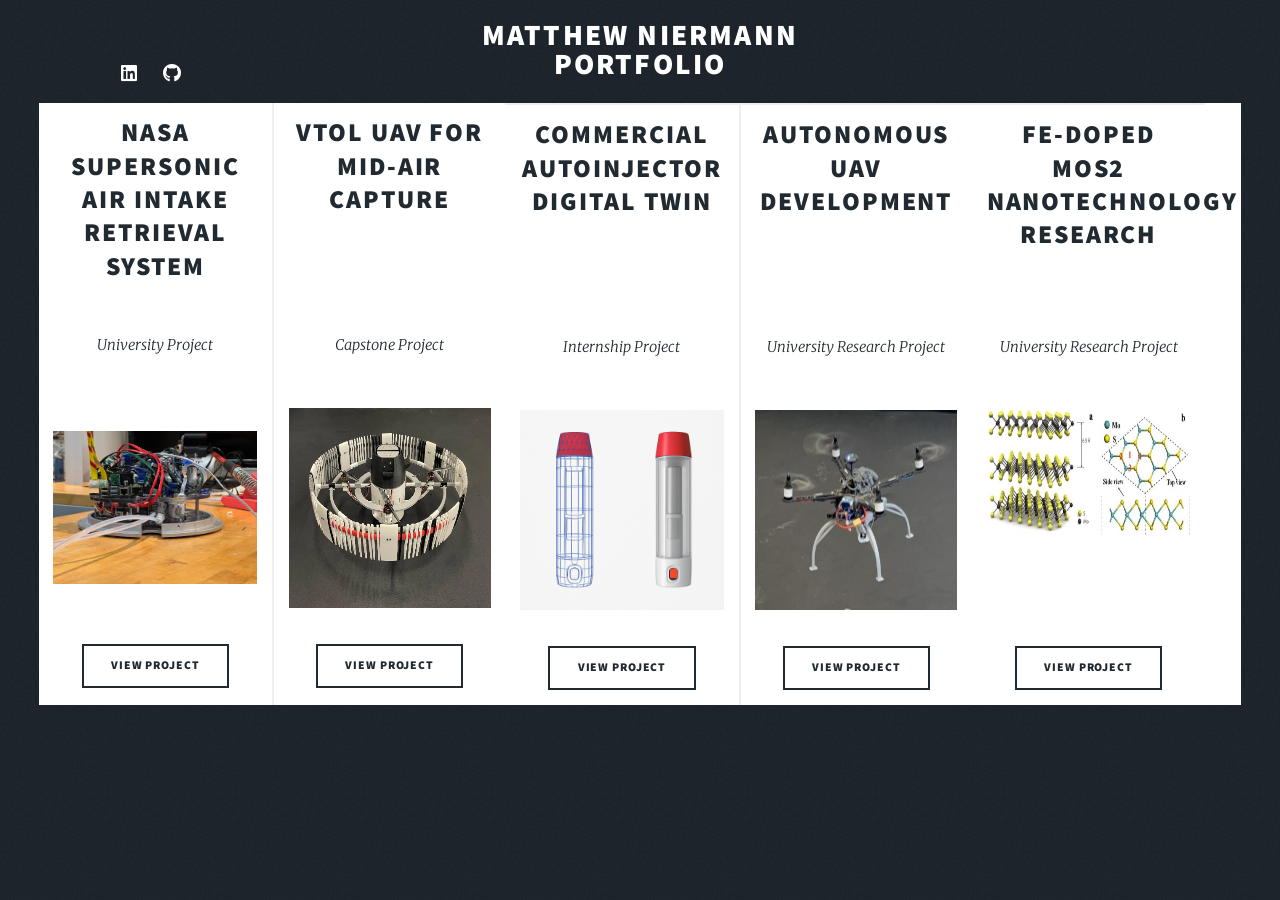
==== commit 357c99d6: "Add files via upload" ====
--- a/index.html
+++ b/index.html
@@ -13,124 +13,152 @@
 
 				<!-- Intro -->
 					<div id="intro">
-						<h1>Matthew Niermann Portfolio</h1>
-						<p>Mechanical Engineer</p>
-						<ul class="actions">
-							<li><a href="#header" class="button icon solid solo fa-arrow-down scrolly">Continue</a></li>
-						</ul>
-					</div>
+						<h1>Matthew Niermann<br />
+						Portfolio</h1>
 
 
-
+					</div>
 				<!-- Nav -->
 					<nav id="nav">
-						<ul class="links">
-							<li class="active"><a href="index.html">Projects</a></li>
-						</ul>
+
 						<ul class="icons">
-							<li><a href="#" class="icon brands alt fa-linkedin"><span class="label">Twitter</span></a></li>
-							<li><a href="#" class="icon brands alt fa-github"><span class="label">GitHub</span></a></li>
+							<li><a href="https://www.linkedin.com/in/matthew-niermann-4a064b224/" class="icon brands alt fa-linkedin"><span class="label">linkedin</span></a></li>
+							<li><a href="https://github.com/MNiermannProj" class="icon brands alt fa-github"><span class="label">GitHub</span></a></li>
 						</ul>
 					</nav>
 
 				<!-- Main -->
 					<div id="main">
+
 						<!-- Featured Post -->
-							<article class="post featured">
-								<header class="major">
-									<span class="date">2022 - 2025</span>
-									<h2><a href="projects/project1.html">Project 1<br /></a></h2>
-									<p>Project 1 Description</p>
-								</header>
-								<a href="projects/project1.html" class="image main"><img src="images/pic01.jpg" alt="" /></a>
-								<ul class="actions special">
-									<li><a href="projects/project1.html" class="button large">View Project</a></li>
-								</ul>
-							</article>
+						
 
-							<!-- Example for other projects -->
-							<article>
-								<header>
-									<span class="date">April 24, 2017</span>
-									<h2><a href="projects/project2.html">Sed magna<br />ipsum faucibus</a></h2>
-								</header>
-								<a href="projects/project2.html" class="image fit"><img src="images/pic02.jpg" alt="" /></a>
-								<p>Short summary of Project 2.</p>
-								<ul class="actions special">
-									<li><a href="projects/project2.html" class="button">View Project</a></li>
-								</ul>
-							</article>
+						<!-- Posts -->
+							<section class="posts">
+								<article>
+									<header>
+
+										<h2 style="text-align: center; align-items: center; height: 200px;"><a href="projects/project2.html">NASA Supersonic Air Intake Retrieval System<br /></a></h2>
+										<p style="height: 50px; display: flex;  justify-content: center; ">
+										University Project
+										</p>
+
+									</header>
+																	
+									<div style="display: flex; justify-content: center; gap: 10px;">
+										<!-- First project with image -->
+										<a href="projects/project2.html" class="image fit" 
+										style="display: flex; justify-content: center; align-items: center; height: 200px;">
+											<img src="images/rocksat/nasaInner.jpg" alt="NASA Project 1" style="width: 100%; height: auto;" />
+										</a>
+
+									</div>
+
+									<ul class="actions special">
+										<li><a href="projects/project2.html" class="button">View Project</a></li>
+									</ul>
+								</article>
 
 								<article>
 									<header>
-										<span class="date">April 22, 2017</span>
-										<h2><a href="#">Primis eget<br />
-										imperdiet lorem</a></h2>
+
+										<h2 style="text-align: center; align-items: center; height: 200px;"><a href="projects/project3.html">VTOL UAV for Mid-Air Capture<br /></a></h2>
+										<p style="height: 50px; display: flex;  justify-content: center; ">
+										Capstone Project
+										</p>
 									</header>
-									<a href="#" class="image fit"><img src="images/pic03.jpg" alt="" /></a>
-									<p>Donec eget ex magna. Interdum et malesuada fames ac ante ipsum primis in faucibus. Pellentesque venenatis dolor imperdiet dolor mattis sagittis magna etiam.</p>
+									<div style="display: flex; justify-content: center; gap: 10px;">
+
+										<!-- Second image -->
+										<a href="projects/project3.html" class="image fit" style="display: flex; justify-content: center; ; height: 200px;">
+											<img src="images/drone/prototype.webp" alt="Drone Prototype" style="width: 100%; height: auto;" />
+										</a>
+									</div>
+
+								
 									<ul class="actions special">
-										<li><a href="#" class="button">Full Story</a></li>
+										<li><a href="projects/project3.html" class="button">View Project</a></li>
 									</ul>
 								</article>
+
+
 								<article>
 									<header>
-										<span class="date">April 18, 2017</span>
-										<h2><a href="#">Ante mattis<br />
-										interdum dolor</a></h2>
+
+										<h2 style="text-align: center; align-items: center; height: 200px;"><a href="projects/project1.html">Commercial Autoinjector Digital Twin<br /></a></h2>
+										<p style="height: 50px; display: flex;  justify-content: center; ">
+										Internship Project
+										</p>
 									</header>
-									<a href="#" class="image fit"><img src="images/pic04.jpg" alt="" /></a>
-									<p>Donec eget ex magna. Interdum et malesuada fames ac ante ipsum primis in faucibus. Pellentesque venenatis dolor imperdiet dolor mattis sagittis magna etiam.</p>
+									<div style="display: flex; justify-content: center; gap: 10px;">
+
+										<!-- Second image -->
+										<a href="projects/project1.html" class="image fit" style="display: flex; justify-content: center; ; height: 200px;">
+											<img src="images/digitaltwin.png" alt="Drone Prototype" style="width: 100%; height: auto;" />
+										</a>
+									</div>
+
+								
 									<ul class="actions special">
-										<li><a href="#" class="button">Full Story</a></li>
+										<li><a href="projects/project1.html" class="button">View Project</a></li>
 									</ul>
 								</article>
+
 								<article>
 									<header>
-										<span class="date">April 14, 2017</span>
-										<h2><a href="#">Tempus sed<br />
-										nulla imperdiet</a></h2>
+
+										<h2 style="text-align: center; align-items: center; height: 200px;"><a href="projects/project4.html">Autonomous UAV Development<br /></a></h2>
+										<p style="height: 50px; display: flex;  justify-content: center; ">
+										University Research Project
+										</p>
 									</header>
-									<a href="#" class="image fit"><img src="images/pic05.jpg" alt="" /></a>
-									<p>Donec eget ex magna. Interdum et malesuada fames ac ante ipsum primis in faucibus. Pellentesque venenatis dolor imperdiet dolor mattis sagittis magna etiam.</p>
+									<div style="display: flex; justify-content: center; gap: 10px;">
+
+										<!-- Second image -->
+										<a href="projects/project4.html" class="image fit" style="display: flex; justify-content: center; ; height: 200px;">
+											<img src="images/research/researchDrone.jpg" alt="Drone Prototype" style="width: 100%; height: auto;" />
+										</a>
+									</div>
+
+								
 									<ul class="actions special">
-										<li><a href="#" class="button">Full Story</a></li>
+										<li><a href="projects/project4.html" class="button">View Project</a></li>
 									</ul>
 								</article>
+
+								<article>
+									<header>
+
+										<h2 style="text-align: center; align-items: center; height: 200px;"><a href="projects/project5.html">Fe-Doped MoS2 Nanotechnology Research<br /></a></h2>
+										<p style="height: 50px; display: flex;  justify-content: center; ">
+										University Research Project
+										</p>
+									</header>
+									<div style="display: flex; justify-content: center; gap: 10px;">
+
+										<!-- Second image -->
+										<a href="projects/project5.html" class="image fit" style="display: flex; justify-content: center; ; height: 200px;">
+											<img src="images/research/molybdenum.jpg" alt="Drone Prototype" style="width: 100%; height: 125px;" />
+										</a>
+									</div>
+
 								
+									<ul class="actions special">
+										<li><a href="projects/project5.html" class="button">View Project</a></li>
+									</ul>
+								</article>
 
-						
+							</section>
 
 
-						<section class="split contact">
-							<section class="alt">
-								<h3>Address</h3>
-								<p>Bound Brook, New Jersey</p>
-							</section>
-							<section>
-								<h3>Phone</h3>
-								<p><a href="#">908-524-5089</a></p>
-							</section>
-							<section>
-								<h3>Email</h3>
-								<p><a href="#">Matthew.nicklaus.niermann@gmail.com</a></p>
-							</section>
-							<section>
-								<h3>Links</h3>
-								<ul class="icons alt">
-									<li><a href="#" class="icon brands alt fa-linkedin"><span class="label">Twitter</span></a></li>
-									<li><a href="#" class="icon brands alt fa-github"><span class="label">GitHub</span></a></li>
-								</ul>
-							</section>
-						</section>
-					</footer>
 
-				<!-- Copyright -->
-					<div id="copyright">
-						<ul><li>&copy; Untitled</li><li>Design: <a href="https://html5up.net">HTML5 UP</a></li></ul>
 					</div>
 
+
+
+
 			</div>
+			
 
 		<!-- Scripts -->
 			<script src="assets/js/jquery.min.js"></script>
--- a/assets/css/main.css
+++ b/assets/css/main.css
@@ -1,11 +1,13 @@
 @import url(fontawesome-all.min.css);
 @import url("https://fonts.googleapis.com/css?family=Merriweather:300,700,300italic,700italic|Source+Sans+Pro:900");
 
-/*
-	Massively by HTML5 UP
-	html5up.net | @ajlkn
-	Free for personal and commercial use under the CCA 3.0 license (html5up.net/license)
+/*
+	Massively by HTML5 UP
+	html5up.net | @ajlkn
+	Free for personal and commercial use under the CCA 3.0 license (html5up.net/license)
 */
+/* Keep #intro visible and reduce top margin */
+
 
 html, body, div, span, applet, object,
 iframe, h1, h2, h3, h4, h5, h6, p, blockquote,
@@ -2909,6 +2911,8 @@
 
 	header {
 		cursor: default;
+
+
 	}
 
 		header > .date {
@@ -3225,6 +3229,7 @@
 		position: relative;
 		z-index: 1;
 		overflow: hidden;
+		width: 100%;
 	}
 
 		#wrapper > .bg {
@@ -3615,7 +3620,7 @@
 		-webkit-transition: -webkit-transform 1s ease, opacity 1s ease;
 		-ms-transition: -ms-transform 1s ease, opacity 1s ease;
 		transition: transform 1s ease, opacity 1s ease;
-		background: rgba(255, 255, 255, 0.175);
+		background: rgba(33, 41, 49, 0.0);
 		height: 4rem;
 		line-height: 4rem;
 		margin: -4rem auto 0 auto;
@@ -3760,7 +3765,7 @@
 		position: relative;
 		margin: 0 auto;
 		width: calc(100% - 4rem);
-		max-width: 72rem;
+		max-width: 82rem;
 		z-index: 2;
 	}
 
@@ -3837,7 +3842,7 @@
 			-ms-align-items: -ms-stretch;
 			align-items: stretch;
 			text-align: center;
-			width: 100%;
+			width: 97%;
 			padding: 0;
 		}
 
@@ -3850,6 +3855,7 @@
 				-webkit-flex-grow: 0;
 				-ms-flex-grow: 0;
 				flex-grow: 0;
+
 			}
 
 			#main > .posts > * {
@@ -3857,8 +3863,8 @@
 			}
 
 			#main > .posts > * {
-				padding: 4rem;
-				width: 50%;
+				padding: 1rem;
+				width: 20%;
 			}
 
 			#main > .posts > article {
@@ -3888,7 +3894,7 @@
 				}
 
 				#main > .posts > * {
-					padding: 2.5rem;
+					padding: 1rem;
 					width: 50%;
 				}
 
@@ -4686,4 +4692,25 @@
 			visibility: visible;
 		}
 
-	}+
+	}
+
+	/* Force shrink of intro section */
+#intro {
+  min-height: auto !important;   /* override the 100vh */
+  padding: 1rem 0 !important;    /* less padding */
+}
+
+#intro h1 {
+  font-size: 2rem !important;    /* smaller heading */
+  margin: 0.5rem 0 !important;
+}
+
+#intro p {
+  font-size: 1rem !important;
+  margin: 0.25rem 0 !important;
+}
+
+#intro + #header {
+  margin-top: 0 !important;      /* remove extra spacing */
+}
